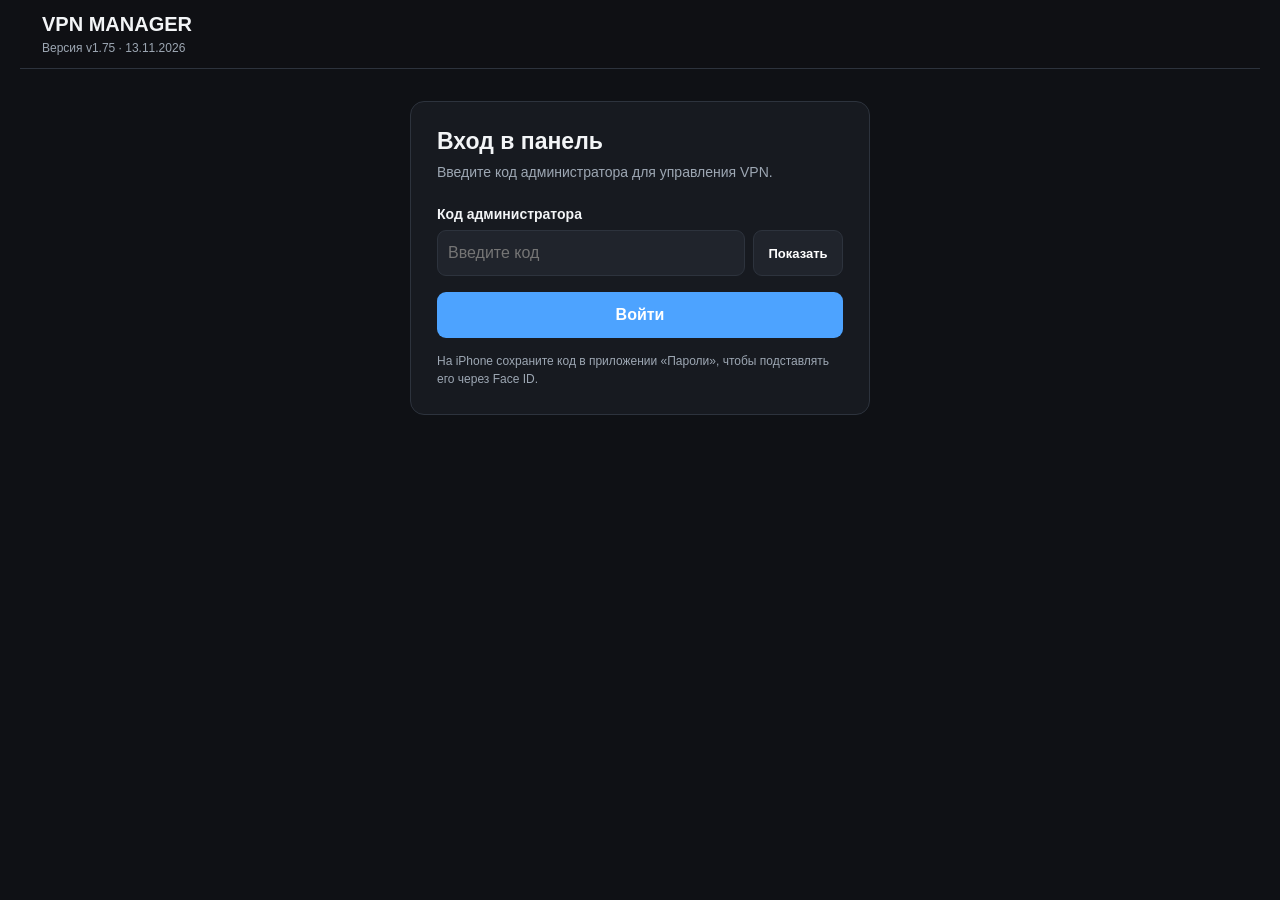
==== index.html @ c4367c72 "Add authenticated Web Push subscriptions, device delivery ledger, and iPhone home-screen support" ====
<!doctype html>
<html lang="ru"><head><meta charset="utf-8"><meta name="viewport" content="width=device-width,initial-scale=1">
<link rel="apple-touch-icon" href="push-icon-180.png"><link rel="manifest" href="manifest.webmanifest"><meta name="theme-color" content="#0f1115"><meta name="apple-mobile-web-app-capable" content="yes"><meta name="apple-mobile-web-app-title" content="VPN MANAGER"><title>VPN MANAGER — SQLite</title><link rel="stylesheet" href="styles.css?v=5.16">
<style>
.m-wrap{max-width:1400px;margin:24px auto;padding:16px}.m-grid{display:grid;grid-template-columns:310px minmax(0,1fr);gap:18px}.m-panel{padding:20px;background:#191d25;border:1px solid #303744;border-radius:14px}.m-panel label{display:block;margin:12px 0}.m-panel input,.m-panel select{width:100%}.m-tools{display:flex;gap:8px;flex-wrap:wrap;align-items:center;margin:14px 0}.m-tools input{flex:1;min-width:180px}.m-scroll{overflow:auto}.m-scroll table{width:100%;min-width:920px}.m-scroll td,.m-scroll th{padding:10px;text-align:left;vertical-align:middle}.m-actions{display:flex;gap:6px;flex-wrap:wrap}.m-actions button{white-space:nowrap}.m-muted{color:#aeb4c2}.m-error{color:#ff7777}.m-ok{color:#65d8a1}.m-hide{display:none!important}@media(max-width:800px){.m-grid{grid-template-columns:1fr}}
 .m-actions button{font-size:12px;padding:7px 9px}.m-wg{display:block;font-size:12px;margin-top:4px}.m-panel h2{margin:0 0 12px}dialog{max-width:540px;width:calc(100% - 24px);border:0;background:transparent}dialog::backdrop{background:#000a}.m-panel .m-muted{font-size:12px} .m-wrap{max-width:1500px;margin:0 auto;padding:0 20px 25px}.m-grid{gap:14px}.m-panel{background:var(--p);border-color:var(--b);padding:16px}.m-tools{margin:10px 0}.m-tools input{min-width:160px}.m-scroll table{min-width:1250px}.m-scroll small,.wg-status+small{display:block;color:var(--m);margin-top:4px;font-size:11px}.m-actions button{min-height:34px}.wg-status{display:inline-block;font-weight:700;font-size:12px}.wg-status.on{color:var(--g)}.wg-status.off{color:var(--r)}.wg-status.none{color:var(--m)}.stats{margin:18px 0}.status.unknown{color:var(--m)}.m-panel summary{margin-bottom:8px}.cards{display:none}.card .m-actions{margin-top:12px}.card .info b{font-size:13px}.card .note small{display:block;margin-top:4px}.m-grid .content{min-width:0}@media(max-width:800px){.m-wrap{padding:0 12px 24px}.m-grid{grid-template-columns:1fr}.desktop{display:none}.cards{display:grid;gap:10px}.m-panel{padding:14px}.stats{grid-template-columns:repeat(2,1fr)}.m-tools{flex-wrap:wrap}} @media(max-width:900px){.m-grid .content{padding:12px}.card{display:block}.card .manage{display:block}.card .manage-body{display:grid;grid-template-columns:repeat(2,minmax(0,1fr));gap:8px}.card .m-actions{display:contents}.card .m-actions button{width:100%;min-width:0;white-space:normal;overflow-wrap:anywhere;font-size:13px;padding:10px 6px;min-height:44px}.card .note{overflow-wrap:anywhere}.card .wg-status{white-space:normal}.card .card-top{align-items:start}.card .status{white-space:nowrap}.m-panel .site-notifications{margin-top:10px}}.qr-panel{display:grid;gap:12px;justify-items:center}.qr-panel img{width:min(320px,75vw);height:auto;background:white;padding:12px;border-radius:10px}.qr-panel button{width:100%}.site-notifications{display:grid;grid-template-columns:repeat(2,minmax(0,1fr));gap:10px;background:transparent;border:0;padding:0}.attention-group{min-width:0;background:var(--p);border:1px solid var(--b);border-radius:12px;overflow:hidden}.attention-group summary{display:flex;align-items:center;gap:9px;cursor:pointer;padding:14px 16px;font-weight:700;list-style:none}.attention-group summary::-webkit-details-marker{display:none}.attention-group.expired summary{color:var(--r)}.attention-group.soon summary{color:var(--y)}.attention-count{margin-left:auto;display:inline-flex;align-items:center;justify-content:center;min-width:27px;padding:3px 7px;border-radius:20px;background:var(--p2);color:inherit}.attention-chevron{color:var(--m);font-size:18px}.attention-group[open] .attention-chevron{transform:rotate(180deg)}.attention-list{padding:0 12px 10px;max-height:340px;overflow-y:auto}.attention-person{display:flex;justify-content:space-between;align-items:center;gap:12px;padding:11px 5px;border-top:1px solid var(--b);font-size:13px}.attention-person small{display:block;color:var(--m);margin-top:3px}.attention-person strong{white-space:nowrap}.attention-empty{padding:14px 5px;color:var(--m);font-size:13px}@media(max-width:600px){.site-notifications{grid-template-columns:1fr}.attention-group summary{padding:13px}} .m-grid aside .site-notifications{display:grid;grid-template-columns:1fr;gap:9px;margin:14px 0 0}.attention-person{width:100%;display:flex;justify-content:space-between;text-align:left;align-items:center;gap:12px;padding:11px 5px;border:0;border-top:1px solid var(--b);border-radius:0;background:transparent;color:var(--t);font-size:13px;font-weight:400;cursor:pointer;min-height:44px}.attention-person:hover{background:var(--p2)}.attention-person b{font-weight:700}.attention-person strong{font-size:12px}.client-jump-highlight{outline:2px solid var(--a)!important;outline-offset:-2px;box-shadow:0 0 0 4px rgba(77,163,255,.14);transition:box-shadow .2s ease}@media(max-width:900px){.m-grid aside .site-notifications{grid-template-columns:1fr}} @media(max-width:900px){.m-grid aside.m-panel{padding:10px 12px}.m-grid aside details>summary{padding:9px 4px;font-size:14px}.m-grid aside #create.form.body{display:grid;grid-template-columns:repeat(2,minmax(0,1fr));gap:8px 10px;padding:8px 0 0;margin:0}.m-grid aside #create label{display:flex;flex-direction:column;gap:4px;margin:0;font-size:12px;min-width:0}.m-grid aside #create input,.m-grid aside #create select{height:38px;min-height:38px;padding:6px 9px;font-size:14px}.m-grid aside #create button[type=submit]{grid-column:1/-1;min-height:40px;padding:8px;font-size:14px}.m-grid aside>p.m-muted{margin:8px 0 0;font-size:11px;line-height:1.4}.m-grid aside .site-notifications{margin-top:10px}}@media(max-width:360px){.m-grid aside #create.form.body{grid-template-columns:1fr}} .m-grid aside .attention-group>summary{display:flex;align-items:center;justify-content:flex-start;text-align:left;min-height:46px;line-height:1.3;padding:10px 12px;gap:8px}.m-grid aside .attention-group>summary .attention-count{margin-left:auto;align-self:center}.m-grid aside .attention-group>summary .attention-chevron{align-self:center;flex-shrink:0}.m-grid aside .attention-group{align-self:start}.m-grid aside .attention-group .attention-list{display:block}@media(max-width:900px){.m-grid aside .attention-group>summary{min-height:46px;padding:10px 12px;align-items:center}} #editDialog{color:var(--t);max-height:calc(100dvh - 20px);overflow-y:auto;overscroll-behavior:contain}#editDialog .m-panel{max-width:100%;margin:0}#editDialog .m-actions{display:grid;grid-template-columns:1fr 1fr;gap:8px}#editDialog #deleteClient{grid-column:1/-1;background:#783333;color:#fff;border:1px solid #b94a4a}#editDialog #deleteClient:hover{background:#963b3b}@media(max-width:900px){#editDialog{position:fixed;inset:0;margin:auto;width:calc(100vw - 24px);max-height:calc(100dvh - 32px);padding:0}#editDialog .m-panel{padding:16px}#editDialog label{margin:8px 0}#editDialog input,#editDialog select{min-height:42px;height:42px}#editDialog h2{font-size:18px}#editDialog .m-actions button{min-height:44px}} /* Attention headings: override generic aside details summary mobile styles */
.m-grid aside #siteNotifications .attention-group > summary{display:flex!important;flex-direction:row!important;align-items:center!important;justify-content:flex-start!important;box-sizing:border-box!important;min-height:52px!important;height:52px!important;margin:0!important;padding:0 14px!important;line-height:1!important;text-align:left!important;font-size:14px!important;gap:8px!important;}
.m-grid aside #siteNotifications .attention-group > summary .attention-count{margin-left:auto!important;align-self:center!important;line-height:1.2!important;}
.m-grid aside #siteNotifications .attention-group > summary .attention-chevron{align-self:center!important;line-height:1!important;}
.m-grid aside #siteNotifications .attention-group{height:auto;}
@media(max-width:900px){.m-grid aside #siteNotifications .attention-group > summary{min-height:52px!important;height:52px!important;padding:0 14px!important;}}
.m-grid aside #siteNotifications .attention-chevron{display:block!important;position:relative!important;width:16px!important;height:16px!important;min-width:16px!important;flex:0 0 16px!important;font-size:0!important;line-height:0!important;transform:none!important;transition:none!important;align-self:center!important}.m-grid aside #siteNotifications .attention-chevron::after{content:"";display:block;position:absolute;left:4px;top:4px;width:7px;height:7px;border-right:2px solid currentColor;border-bottom:2px solid currentColor;transform:rotate(45deg);transition:transform .16s ease,top .16s ease}.m-grid aside #siteNotifications .attention-group[open] .attention-chevron{transform:none!important}.m-grid aside #siteNotifications .attention-group[open] .attention-chevron::after{transform:rotate(225deg);top:7px} #extendDialog{max-width:420px;width:calc(100% - 32px);padding:0;border:1px solid var(--b);border-radius:14px;color:var(--t);background:var(--p)}#extendDialog .m-panel{margin:0;padding:20px;border:0}#extendDialog label{display:flex;flex-direction:column;gap:8px;margin:14px 0}#extendDialog select{width:100%;min-height:44px}#extendDialog .m-actions{display:grid;grid-template-columns:1fr 1fr;gap:10px}#extendDialog .m-actions button{min-height:42px} .status{white-space:nowrap!important;display:inline-flex!important;align-items:center!important;justify-content:center!important;gap:4px!important;flex-wrap:nowrap!important;word-break:keep-all!important;overflow-wrap:normal!important}.status.active{min-width:max-content!important}@media(max-width:900px){.status{white-space:nowrap!important;flex-shrink:0!important}} .client-actions{display:grid!important;grid-template-columns:repeat(2,minmax(88px,1fr));gap:7px!important;min-width:190px}.client-actions button{width:100%;min-width:0;white-space:nowrap;padding:8px 10px;font-size:12px}.client-actions .warning{background:#8a681e!important;border:1px solid #c49a35!important;color:#fff!important}.client-actions .danger{background:#8b3030!important;border:1px solid #bd5555!important;color:#fff!important}.client-actions .referral-action{grid-column:1/-1}@media(max-width:900px){.card .client-actions{grid-template-columns:repeat(2,minmax(0,1fr));gap:8px!important}.card .client-actions button{min-height:38px;font-size:12px;padding:7px 5px}} @media(max-width:900px){.card .client-actions{display:grid!important;width:100%!important;grid-template-columns:repeat(2,minmax(0,1fr))!important;gap:8px!important;margin-top:10px!important}.card .client-actions button{width:100%!important;min-width:0!important;min-height:38px!important;padding:7px 5px!important;font-size:12px!important;line-height:1.25!important}.card .client-actions .referral-action{grid-column:1/-1}} @media(max-width:900px){.card .manage-body{display:grid!important;grid-template-columns:repeat(2,minmax(0,1fr))!important;gap:8px!important;width:100%!important}.card .manage-body>.client-actions{display:contents!important;margin:0!important;min-width:0!important;width:auto!important}.card .manage-body>.client-actions>button{width:100%!important;min-width:0!important;min-height:44px!important;padding:10px 6px!important;font-size:13px!important;line-height:1.3!important}.card .manage-body>.client-actions>.referral-action{grid-column:1/-1!important}.card .manage-body>.client-actions>span{display:block!important}} @media(max-width:900px){.card .card-top{display:flex!important;align-items:flex-start!important;gap:8px!important}.card .card-top>div:first-child{min-width:0!important;flex:1 1 auto!important}.card .card-top h3{font-weight:800!important;text-transform:none!important;white-space:normal!important;overflow:visible!important;text-overflow:clip!important;overflow-wrap:anywhere!important;word-break:normal!important;max-width:none!important;line-height:1.35!important;margin:0!important}.card .card-top .status{flex:0 0 auto!important}} .client-actions .success-toggle{background:#24764b!important;border:1px solid #3ca76b!important;color:#fff!important}.card .card-client-name{font-size:13px;font-weight:650;line-height:1.4;margin-top:3px;white-space:normal;overflow-wrap:anywhere}.card .card-vpn-name{white-space:normal;overflow-wrap:anywhere} #editDialog #editForm label{display:flex;flex-direction:column;gap:9px;margin:0 0 18px;font-weight:600}#editDialog #editForm label input,#editDialog #editForm label select{margin:0;font-weight:400}#editDialog #editDaysHint{display:block;margin:-10px 0 18px;line-height:1.45}#editDialog #editForm .m-actions{margin-top:12px}#rows .invite-count,.cards .invite-count{display:block;width:max-content;margin-top:5px;padding:3px 8px;border:1px solid var(--b);border-radius:7px;font-size:12px;font-weight:600;color:var(--t);background:rgba(128,128,128,.08)}.referral-action{background:#265a50!important;border:1px solid #398b7a!important;color:#eafff8!important}.referral-action:hover{background:#32796b!important;border-color:#60c7ad!important}#referralDialog select{margin-top:8px}#filter{width:160px!important;min-width:160px!important;max-width:160px!important;flex:0 0 160px!important;box-sizing:border-box!important}.m-grid.layout{display:grid!important;grid-template-columns:310px minmax(0,1fr)!important;width:100%!important;min-width:0!important;align-items:start}.m-grid.layout>.content{width:100%!important;min-width:0!important;max-width:100%!important;box-sizing:border-box!important}.m-grid.layout>.content .m-scroll{width:100%;min-width:0}@media(max-width:800px){.m-grid.layout{grid-template-columns:minmax(0,1fr)!important}}@media(max-width:800px){.cards .note:has(.wg-status){white-space:nowrap;font-size:11px;letter-spacing:-.15px}.cards .note .wg-status{display:inline;font-size:11px;white-space:nowrap}.cards .note .wg-status+small{display:inline;margin:0 0 0 7px;font-size:11px;white-space:nowrap}}@media(max-width:800px){.mobile-vpn-note{overflow-x:auto;max-width:100%}.mobile-vpn-line{display:inline-flex;align-items:center;gap:0;white-space:nowrap;font-size:11px}.mobile-vpn-line .wg-status{display:inline;white-space:nowrap;font-size:11px}.mobile-vpn-meta{white-space:nowrap;font-size:11px;color:var(--m)}}.mobile-header-actions{display:none}@media(max-width:800px){.m-wrap>header{display:flex;align-items:center;justify-content:space-between;gap:8px;flex-wrap:nowrap}.m-wrap>header h1{font-size:clamp(16px,4.5vw,22px);white-space:nowrap}.m-wrap>header #siteVersion{font-size:10px}.mobile-header-actions{display:flex;align-items:center;gap:6px;flex-shrink:0}.mobile-header-actions button{display:inline-flex;align-items:center;justify-content:center;width:35px;height:35px;min-width:35px;padding:0;border-radius:9px;background:var(--p);border:1px solid var(--b);color:var(--t)}.mobile-header-actions button svg{width:17px;height:17px;stroke:currentColor;stroke-width:2;fill:none;stroke-linecap:round;stroke-linejoin:round}.mobile-header-actions .mobile-logout{color:#e47777}.m-tools>#reload,.m-tools>#exportCsv,.m-tools>#logout{display:none}}@media(max-width:800px){.mobile-header-actions button{width:36px!important;height:36px!important;min-width:36px!important;max-width:36px!important;min-height:36px!important;max-height:36px!important;aspect-ratio:1/1!important;border-radius:50%!important;padding:0!important;box-sizing:border-box!important;flex:0 0 36px!important}.m-tools>#counts{display:none!important}}@media(max-width:800px){.mobile-header-actions{gap:5px!important}.mobile-header-actions button{width:34px!important;height:32px!important;min-width:34px!important;max-width:34px!important;min-height:32px!important;max-height:32px!important;aspect-ratio:auto!important;border-radius:8px!important;padding:0!important;flex:0 0 34px!important;background:rgba(255,255,255,.045)!important;border:1px solid rgba(255,255,255,.12)!important;box-shadow:none!important}.mobile-header-actions button svg{width:16px;height:16px}.mobile-header-actions button:active{background:rgba(255,255,255,.12)!important;transform:scale(.96)}}@media(max-width:800px){.mobile-header-actions{gap:10px!important}.mobile-header-actions button{width:42px!important;height:42px!important;min-width:42px!important;max-width:42px!important;min-height:42px!important;max-height:42px!important;flex:0 0 42px!important;border-radius:10px!important}.mobile-header-actions button svg{width:20px!important;height:20px!important}.m-wrap>header{gap:6px!important}.m-wrap>header h1{font-size:clamp(15px,4vw,20px)!important}}
@media(max-width:800px){.m-wrap>header{align-items:center!important;gap:10px!important}.m-wrap>header>div:first-child{min-width:0;flex:1 1 auto}.m-wrap>header h1{font-size:clamp(17px,4.7vw,20px)!important;line-height:1.18!important;font-weight:700!important;letter-spacing:-.35px}.m-wrap>header #siteVersion{font-size:12px!important;line-height:1.4!important;margin-top:4px!important;white-space:nowrap}.mobile-header-actions{gap:10px!important;flex:0 0 auto}}
/* v1.55: compact client edit form without changing other dialogs */
#editDialog{max-width:480px;width:calc(100% - 28px)}
#editDialog .m-panel{padding:16px 18px}
#editDialog h2{font-size:18px;line-height:1.25;margin:0 0 14px}
#editDialog #editForm label{gap:5px;margin:0 0 11px;font-size:13px;line-height:1.3}
#editDialog #editForm label input,#editDialog #editForm label select{height:38px;min-height:38px;padding:7px 10px;font-size:14px}
#editDialog #editDaysHint{margin:-5px 0 11px;font-size:11px;line-height:1.35}
#editDialog #editForm .m-actions{margin:14px 0 0;gap:8px}
#editDialog #editForm .m-actions button{min-height:40px;padding:8px 12px}
@media(max-width:900px){#editDialog{width:calc(100vw - 24px)}#editDialog .m-panel{padding:14px 16px}#editDialog h2{font-size:17px;margin-bottom:12px}#editDialog #editForm label{margin-bottom:10px}#editDialog #editForm label input,#editDialog #editForm label select{height:39px;min-height:39px}}

.qr-panel .qr-actions{display:grid;grid-template-columns:1fr 1fr;gap:10px;width:100%}.qr-panel .qr-actions button{width:100%;min-height:44px}.qr-panel .qr-actions button:disabled{opacity:.55;cursor:wait}

/* v1.63 QR preview heading centered above the QR image */
#qrDialog .qr-panel #qrTitle{text-align:center!important;width:100%;margin:0!important;line-height:1.3}

/* v1.65: always-visible add-client form */
.m-grid aside .create-heading{font-weight:700;font-size:16px;padding:9px 4px;line-height:1.4}
@media(max-width:900px){.m-grid aside .create-heading{font-size:14px}}

/* v1.66: same heading style as Clients; remove native details arrow */
.m-grid aside .create-client-section>h2{font-size:inherit}
.m-grid aside .create-client-section>h2,.m-grid main.content>h2{font-size:22px!important;font-weight:700!important;line-height:1.3!important;margin:0 0 12px!important}
@media(max-width:900px){.m-grid aside .create-client-section>h2,.m-grid main.content>h2{font-size:20px!important}}

/* v1.67: fill the mobile grid row with the referrer field */
.m-grid aside #create label:has(>select[name="referrer_id"]){grid-column:1/-1}

/* v1.68: compact, password-manager-friendly login */
.login-panel{max-width:460px;margin:32px auto!important;padding:26px!important}
.login-intro h2{font-size:23px;margin:0 0 7px!important}
.login-intro p{font-size:14px;color:var(--m);margin:0 0 23px;line-height:1.5}
.login-panel #login>label{display:block;margin:0 0 8px;font-size:14px;font-weight:600}
.login-code-row{display:flex;gap:8px;align-items:stretch}
.login-code-row #code{flex:1;min-width:0;width:100%;height:46px}
.login-panel .login-eye{flex:none;padding:0 12px;min-width:90px;font-size:13px}
.login-panel .login-submit{width:100%;margin-top:16px;min-height:46px;font-weight:700}
.login-panel .login-tip{font-size:12px;color:var(--m);line-height:1.5;margin:14px 0 0}
.login-panel .login-username{position:absolute!important;width:1px!important;height:1px!important;opacity:0!important;pointer-events:none!important}
@media(max-width:900px){.login-panel{margin:22px auto!important;padding:22px!important}.login-intro h2{font-size:21px}}

/* Keep the client list at the top of the grid and fit every action on screen. */
#counts{display:none!important}
.m-grid.layout>main.content{margin:0;align-self:start;padding:16px}
.m-grid aside #create{gap:12px;margin-top:0}
.m-grid aside #create label{margin:0;display:grid;gap:5px}
.m-scroll.desktop table{min-width:0;width:100%;table-layout:fixed}
.m-scroll.desktop th,.m-scroll.desktop td{padding:9px 6px;overflow-wrap:anywhere}
.m-scroll.desktop th{font-size:11px;overflow-wrap:normal}
.m-scroll.desktop td:nth-child(6),.m-scroll.desktop td:nth-child(7){font-size:11px;white-space:nowrap}
.m-scroll.desktop th:nth-child(1){width:14%}
.m-scroll.desktop th:nth-child(2),.m-scroll.desktop th:nth-child(3){width:7%}
.m-scroll.desktop th:nth-child(4){width:14%}
.m-scroll.desktop th:nth-child(5){width:7%}
.m-scroll.desktop th:nth-child(6),.m-scroll.desktop th:nth-child(7){width:8%}
.m-scroll.desktop th:nth-child(8){width:7%}
.m-scroll.desktop th:nth-child(9){width:8%}
.m-scroll.desktop th:nth-child(10){width:20%}
.desktop .client-actions{min-width:0;width:100%;grid-template-columns:repeat(2,minmax(0,1fr));gap:6px!important}
.desktop .client-actions button{padding:7px 3px;min-height:32px;white-space:normal;overflow-wrap:normal}
.desktop .wg-status{white-space:normal}
.m-wrap>header{position:relative}
@media(min-width:901px) and (max-width:1200px){
 .m-grid.layout{grid-template-columns:minmax(0,1fr)!important}
 .m-grid aside #create{grid-template-columns:repeat(3,minmax(0,1fr))}
 .m-grid aside #create button{align-self:end}
 .m-grid aside .site-notifications{grid-template-columns:repeat(2,minmax(0,1fr))}
}
@media(min-width:801px) and (max-width:900px){
 .m-grid.layout{grid-template-columns:minmax(0,1fr)!important}
}

</style></head><body><div class="m-wrap">
<header><div><h1>VPN MANAGER</h1><p id="siteVersion">Версия v1.75 · 13.11.2026</p></div><div class="mobile-header-actions" id="mobileHeaderActions" hidden><button type="button" id="mobileReload" aria-label="Обновить" title="Обновить"><svg viewBox="0 0 24 24"><path d="M20 11a8 8 0 0 0-14-5L4 8"/><path d="M4 4v4h4"/><path d="M4 13a8 8 0 0 0 14 5l2-2"/><path d="M20 20v-4h-4"/></svg></button><button type="button" id="mobileExport" aria-label="Экспорт CSV" title="Экспорт CSV"><svg viewBox="0 0 24 24"><path d="M12 3v12m-4-4 4 4 4-4M5 17v3h14v-3"/></svg></button><button type="button" id="mobileLogout" class="mobile-logout" aria-label="Выйти" title="Выйти"><svg viewBox="0 0 24 24"><path d="M10 17l5-5-5-5m5 5H3"/><path d="M12 3h7a2 2 0 0 1 2 2v14a2 2 0 0 1-2 2h-7"/></svg></button></div></header>
<section id="loginPane" class="m-panel login-panel"><div class="login-intro"><h2>Вход в панель</h2><p>Введите код администратора для управления VPN.</p></div><form id="login"><input type="text" name="username" value="vpn-manager-admin" autocomplete="username" class="login-username" tabindex="-1" aria-hidden="true"><label for="code">Код администратора</label><div class="login-code-row"><input id="code" name="password" type="password" required autocomplete="current-password" placeholder="Введите код"><button id="toggleCode" class="secondary login-eye" type="button" aria-label="Показать код" title="Показать код">Показать</button></div><button class="login-submit" type="submit">Войти</button><p class="login-tip">На iPhone сохраните код в приложении «Пароли», чтобы подставлять его через Face ID.</p></form></section>
<section id="workspace" class="m-hide">
<div class="stats"><div><small>Всего</small><b id="sTotal">0</b></div><div><small>Активных</small><b id="sActive">0</b></div><div><small>До 7 дней</small><b id="sSoon">0</b></div><div><small>Истекли</small><b id="sExpired">0</b></div></div><div class="m-tools"><button id="reload" class="secondary">Обновить</button><button id="exportCsv" class="secondary">Экспорт CSV</button><button id="logout" class="secondary">Выйти</button><span id="counts"></span></div>
<div class="m-grid layout"><aside class="m-panel"><div class="create-client-section"><h2>Добавить клиента</h2>
<form id="create" class="form body"><label>Имя<input name="name" required maxlength="150"></label><label>Телефон<input name="phone" type="tel" inputmode="tel" autocomplete="tel"></label><label>Начало<input name="start_date" type="date" required></label><label>Тариф<select name="period"><option value="trial">Пробный — 24 часа</option><option value="1m" selected>1 месяц</option><option value="6m">6 месяцев</option><option value="12m">12 месяцев</option><option value="lifetime">Навсегда ∞</option></select></label><label>Пригласил<select name="referrer_id" id="referrer"><option value="">Никто</option></select></label><button type="submit">Добавить клиента</button></form></div>
<section aria-label="Push-уведомления" style="margin-top:14px"><h3>Уведомления на телефон</h3><p id="pushStatus" class="m-muted">За 7, 3 и 1 день до окончания подписки.</p><div class="m-actions"><button type="button" id="enablePush">Включить уведомления</button><button type="button" id="testPush" hidden>Проверить push</button><button type="button" id="disablePush" class="secondary" hidden>Выключить push</button></div></section><section id="siteNotifications" class="site-notifications hidden" aria-label="Подписки, требующие внимания"></section>
</aside><main class="m-panel content"><h2>Клиенты</h2><div class="m-tools"><input id="search" placeholder="Поиск по имени, телефону"><select id="filter"><option value="all">Все</option><option value="lifetime">Навсегда ∞</option><option value="wg_on">VPN включён</option><option value="wg_off">VPN отключён</option><option value="active" selected>Активные</option><option value="expired">Истекли</option><option value="soon">До 7 дней</option><option value="referrals">Рефералы</option></select></div>
<div class="m-scroll desktop"><table><thead><tr><th>Клиент</th><th>Телефон</th><th>Пригласил</th><th>AmneziaWG</th><th>Тариф</th><th>Начало</th><th>До</th><th>Осталось дней</th><th>Статус</th><th>Действия</th></tr></thead><tbody id="rows"></tbody></table></div><div id="cards" class="cards"></div><div id="empty" class="empty hidden">Клиенты не найдены</div></main></div>
</section><p id="status" role="status"></p>
<dialog id="qrDialog"><div class="m-panel qr-panel"><h2 id="qrTitle">QR AmneziaWG</h2><img id="qrImage" alt="QR-код конфигурации AmneziaWG"><div class="qr-actions"><button id="shareQr" type="button">Отправить</button><button id="closeQr" type="button" class="secondary">Закрыть</button></div></div></dialog><dialog id="editDialog"><form id="editForm" class="m-panel"><h2>Редактирование клиента</h2><input type="hidden" name="id"><label>Имя<input name="name" required maxlength="150"></label><label>Телефон<input name="phone" type="tel" inputmode="tel" autocomplete="tel"></label><label>Дата начала<input name="start_date" type="date" required></label><label>Тариф<select name="period"><option value="trial">Пробный — 24 часа</option><option value="1m" selected>1 месяц</option><option value="6m">6 месяцев</option><option value="12m">12 месяцев</option><option value="lifetime">Навсегда ∞</option></select></label><label>Осталось дней<input id="editDays" type="number" min="0" max="36500" step="1" inputmode="numeric" placeholder="Например, 35"></label><small id="editDaysHint" class="m-muted">Дата окончания рассчитается автоматически</small><label>Дата окончания<input name="end_date" type="date"></label><label>Пригласил<select name="referrer_id" id="editReferrer"><option value="">Никто</option></select></label><div class="m-actions"><button type="submit">Сохранить</button><button type="button" id="closeEdit" class="secondary">Отмена</button></div></form></dialog><dialog id="historyDialog"><div class="m-panel"><h2>История клиента</h2><div id="history"></div><button id="closeHistory" class="secondary">Закрыть</button></div></dialog>
</div><dialog id="referralDialog" class="m-dialog" tabindex="-1"><form id="referralForm" class="m-panel"><h2>Бонус рефералу</h2><p id="referralInfo" class="m-muted"></p><label>Бонус за тариф<select id="referralBonusPeriod" required><option value="1m">1 месяц / +14 дней</option><option value="6m">6 месяцев / +30 дней</option><option value="12m">12 месяцев / +60 дней</option></select></label><div class="m-actions"><button type="button" id="cancelReferral" class="secondary">Отмена</button><button type="submit" id="confirmReferral">Начислить</button></div></form></dialog><dialog id="extendDialog" class="m-dialog" tabindex="-1"><form id="extendForm" class="m-panel"><h2>Продлить подписку</h2><p id="extendClientName" class="m-muted"></p><label>Тариф<select id="extendPeriod" required><option value="trial">Пробный — 24 часа</option><option value="1m" selected>1 месяц</option><option value="6m">6 месяцев</option><option value="12m">12 месяцев</option><option value="lifetime">Навсегда ∞</option></select></label><div class="m-actions"><button type="button" id="closeExtend" class="secondary">Отмена</button><button type="submit" id="confirmExtend">Продлить</button></div></form></dialog><script src="config.js?v=awg1"></script><script src="sqlite-manager.js?v=push1"></script><script src="push-manager.js?v=push1"></script></body></html>
---- styles.css ----
:root{--bg:#0f1115;--p:#171a20;--p2:#20242c;--t:#f3f5f7;--m:#9da7b3;--b:#2d333d;--a:#4da3ff;--g:#4cd97b;--y:#f1c75b;--r:#ff6b6b}*{box-sizing:border-box}html{-webkit-text-size-adjust:100%}body{margin:0;background:var(--bg);color:var(--t);font-family:Segoe UI,Arial,sans-serif}button,input,select{font:inherit}.hidden{display:none!important}span{color:var(--a)}.green{color:var(--g)!important}.yellow{color:var(--y)!important}.red{color:var(--r)!important}.warn{margin:10px;padding:12px;border:1px solid #6c5c22;border-radius:10px;color:var(--y)}.auth{min-height:100vh;display:grid;place-items:center;padding:18px}.auth-card{width:min(420px,100%);background:var(--p);border:1px solid var(--b);border-radius:18px;padding:24px}.auth-card h1{margin:0}.auth-card p,header p{color:var(--m);margin:5px 0 18px}.form{display:grid;gap:11px}.form label,.edit label{display:grid;gap:5px;color:var(--m);font-size:13px}input,select{width:100%;min-width:0;min-height:46px;background:var(--p2);color:var(--t);border:1px solid var(--b);border-radius:9px;padding:10px}input[type=date]{max-width:100%;min-width:0}button{min-height:44px;border:0;border-radius:9px;padding:10px 13px;background:var(--a);color:white;font-weight:700}.secondary{background:var(--p2);border:1px solid var(--b)}header{position:sticky;top:0;z-index:5;display:flex;justify-content:space-between;align-items:center;padding:13px 22px;background:#0f1115ef;border-bottom:1px solid var(--b)}header h1{font-size:20px;margin:0}header p{font-size:12px;margin-bottom:0}main{max-width:1500px;margin:auto;padding:18px 22px}.stats{display:grid;grid-template-columns:repeat(4,1fr);gap:10px;margin-bottom:14px}.stats div,aside,.toolbar,.desktop,.empty{background:var(--p);border:1px solid var(--b);border-radius:13px}.stats div{padding:13px}.stats small{display:block;color:var(--m)}.stats b{font-size:25px}.layout{display:grid;grid-template-columns:310px 1fr;gap:14px}aside{height:max-content;padding:16px}summary{cursor:pointer;font-weight:700;list-style:none;display:flex;justify-content:space-between}.body{margin-top:14px}.preview{color:var(--g);font-size:13px}.toolbar{display:grid;grid-template-columns:1fr auto;gap:8px;padding:9px;margin-bottom:10px}.desktop{overflow:auto}table{width:100%;min-width:1050px;border-collapse:collapse}th,td{padding:11px;border-bottom:1px solid var(--b);text-align:left;font-size:13px}th{background:var(--p2)}td small{display:block;color:var(--m)}.status{padding:5px 8px;border-radius:999px;font-size:11px;font-weight:700}.status.active{color:var(--g);background:#4cd97b18}.status.soon{color:var(--y);background:#f1c75b18}.status.expired{color:var(--r);background:#ff6b6b18}.actions{display:flex;gap:5px;flex-wrap:wrap}.actions select,.actions button{min-height:36px;width:auto;font-size:12px;padding:6px 8px}.danger{background:#743636}.cards{display:none}.msg{min-height:18px;color:var(--r);font-size:13px}.empty{text-align:center;color:var(--m);padding:25px}dialog{background:transparent;border:0;color:var(--t)}dialog::backdrop{background:#000b}.edit{width:min(430px,calc(100vw - 30px));display:grid;gap:11px;background:var(--p);border:1px solid var(--b);border-radius:15px;padding:18px}.edit-head{display:flex;justify-content:space-between;align-items:center}.edit-head h2{margin:0}.edit-head button{width:40px}
@media(max-width:900px){header{padding:11px 13px}header h1{font-size:16px}main{padding:12px}.stats{grid-template-columns:repeat(2,1fr);gap:8px}.stats div{padding:10px}.stats b{font-size:21px}.layout{display:block}aside{padding:0;margin-bottom:10px;overflow:hidden}summary{padding:13px}.body{margin:0;padding:0 13px 13px}input,select,button{min-height:48px;font-size:16px}input[type=date]{width:100%;max-width:100%;min-width:0;appearance:none;-webkit-appearance:none}.toolbar{grid-template-columns:1fr}.desktop{display:none}.cards{display:grid;gap:9px}.card{background:var(--p);border:1px solid var(--b);border-radius:13px;padding:13px}.card-top{display:flex;justify-content:space-between;gap:10px}.card h3{margin:0 0 4px}.phone{color:var(--m);text-decoration:none}.info{display:grid;grid-template-columns:repeat(3,1fr);gap:7px;margin-top:11px}.info div{background:var(--p2);border-radius:9px;padding:8px}.info small{display:block;color:var(--m);font-size:10px}.info b{font-size:13px}.note{margin-top:8px;padding:8px;background:#12151a;border-radius:8px;color:var(--m);font-size:12px}.manage{margin-top:10px;border-top:1px solid var(--b);padding-top:9px}.manage summary{padding:0;color:var(--a);font-size:13px}.manage-body{display:grid;gap:8px;margin-top:8px}.manage-body button,.manage-body select{width:100%}}
.vpn-check{
  display:flex!important;
  grid-template-columns:auto 1fr!important;
  align-items:center;gap:9px!important
}
.vpn-check input{width:18px!important;min-height:18px!important;height:18px!important}
.wg-status{display:inline-block;padding:5px 8px;border-radius:999px;font-size:11px;font-weight:700;white-space:nowrap}
.wg-status.on{color:var(--green);background:rgba(76,217,123,.12)}
.wg-status.off{color:var(--red);background:rgba(255,107,107,.12)}
.wg-status.none{color:var(--muted);background:rgba(255,255,255,.05)}
.wg-controls{display:grid;gap:7px;margin-top:8px}
.wg-controls button,.wg-controls select{width:100%}
.share-row{display:grid;grid-template-columns:1fr 1fr;gap:7px}
@media(min-width:901px){
  .wg-controls{min-width:170px}
  .wg-controls button,.wg-controls select{min-height:34px;font-size:11px;padding:6px 8px}
}


/* v5.1 — mobile status alignment */
@media(max-width:900px){
  .card-top{
    display:grid;
    grid-template-columns:minmax(0,1fr) auto;
    align-items:start;
    gap:12px;
  }
  .card-top > div:first-child{
    min-width:0;
  }
  .card-top > .status{
    justify-self:end;
    align-self:start;
    margin:0;
    min-width:78px;
    text-align:center;
    display:inline-flex;
    align-items:center;
    justify-content:center;
    white-space:nowrap;
    line-height:1;
  }
}

.status.unknown{color:var(--muted);background:rgba(255,255,255,.06)}

/* v5.6 */
#attentionBtn{white-space:nowrap}.attention-active{border-color:var(--y)!important;color:var(--y)!important}
.history-box{width:min(560px,calc(100vw - 24px))}.history-list{display:grid;gap:8px;max-height:60vh;overflow:auto}
.history-item{padding:11px;background:var(--p2);border:1px solid var(--b);border-radius:10px}
.history-item small{display:block;color:var(--m);margin-top:4px}.history-empty{color:var(--m);padding:14px;text-align:center}
.wg-status+small,.wg-status~small{margin-top:3px}
@media(max-width:900px){#attentionBtn{width:100%}.history-box{padding:14px}}

/* v5.7 search + filters */
.filters-bar{
  display:flex;
  gap:8px;
  margin-bottom:10px;
}
.filters-bar select{
  width:auto;
  min-width:210px;
}
@media(max-width:900px){
  .filters-bar{
    display:block;
  }
  .filters-bar select{
    width:100%;
    min-width:0;
  }
}

/* v5.15 site notifications */
.site-notifications{background:var(--p);border:1px solid var(--b);border-radius:13px;padding:12px;margin-bottom:14px;display:grid;gap:8px}
.site-notifications-head{font-weight:700;display:flex;align-items:center;gap:7px}
.site-notifications-head span{display:inline-flex;min-width:22px;height:22px;align-items:center;justify-content:center;border-radius:999px;background:var(--a);color:#fff;font-size:12px}
.site-notification{padding:10px 12px;border-radius:9px;border:1px solid var(--b);font-size:13px;font-weight:600}
.site-notification.warning{color:var(--y);background:rgba(241,199,91,.08);border-color:rgba(241,199,91,.28)}
.site-notification.expired{color:var(--r);background:rgba(255,107,107,.08);border-color:rgba(255,107,107,.28)}
@media(max-width:900px){.site-notifications{padding:10px;margin-bottom:10px}.site-notification{font-size:12px}}

/* v5.16 push */
.push-bar{display:flex;align-items:center;gap:10px;margin-bottom:10px;padding:9px;background:var(--p);border:1px solid var(--b);border-radius:13px}
.push-bar button{width:auto}.push-bar span{color:var(--m);font-size:12px}
@media(max-width:900px){.push-bar{display:grid}.push-bar button{width:100%}}
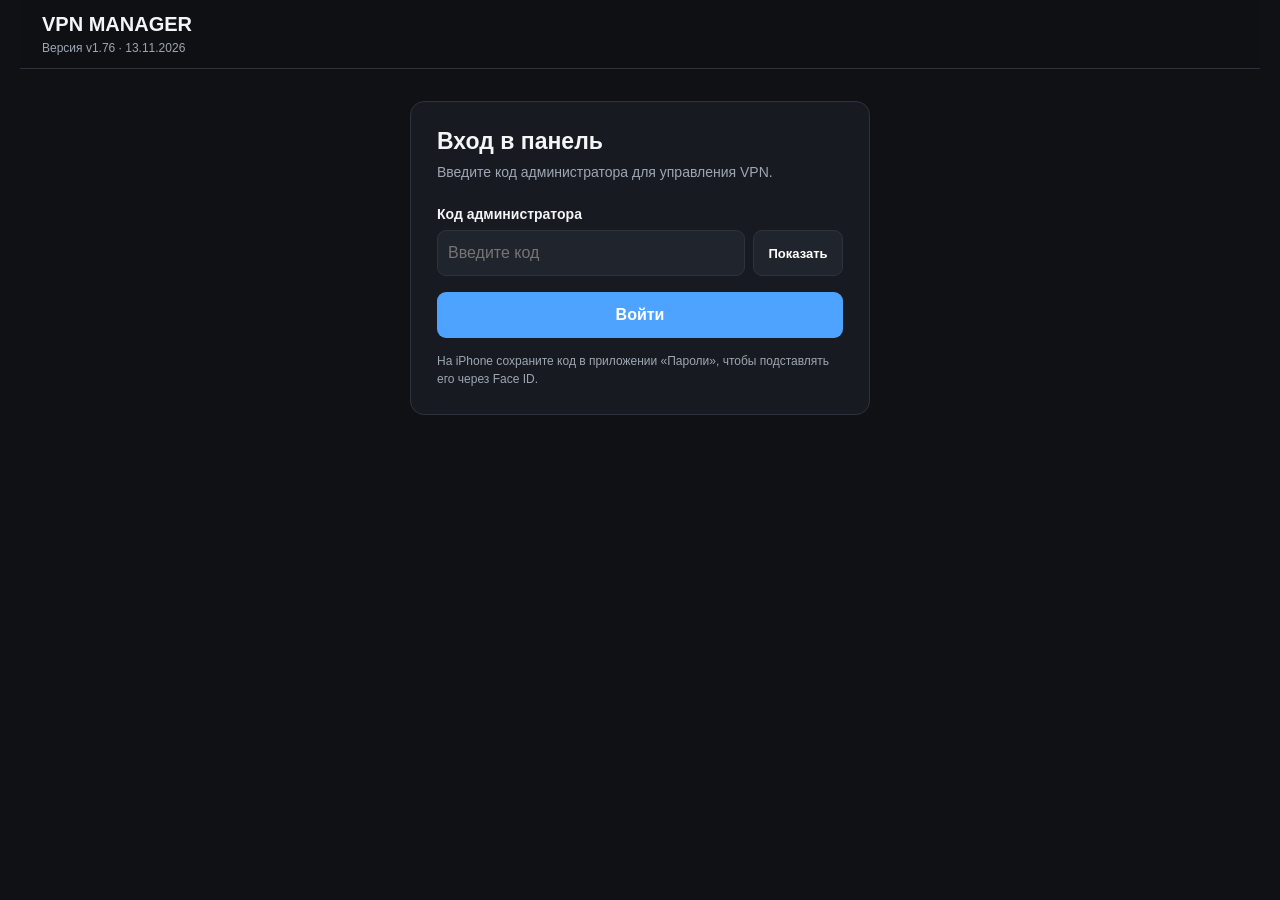
==== commit 4d858760: "Keep three client filters with expiry ordering and hide profile import on mobile" ====
--- a/index.html
+++ b/index.html
@@ -83,17 +83,19 @@
  .m-grid.layout{grid-template-columns:minmax(0,1fr)!important}
 }
 
+@media(max-width:900px){#importProfiles{display:none!important}}
 </style></head><body><div class="m-wrap">
-<header><div><h1>VPN MANAGER</h1><p id="siteVersion">Версия v1.75 · 13.11.2026</p></div><div class="mobile-header-actions" id="mobileHeaderActions" hidden><button type="button" id="mobileReload" aria-label="Обновить" title="Обновить"><svg viewBox="0 0 24 24"><path d="M20 11a8 8 0 0 0-14-5L4 8"/><path d="M4 4v4h4"/><path d="M4 13a8 8 0 0 0 14 5l2-2"/><path d="M20 20v-4h-4"/></svg></button><button type="button" id="mobileExport" aria-label="Экспорт CSV" title="Экспорт CSV"><svg viewBox="0 0 24 24"><path d="M12 3v12m-4-4 4 4 4-4M5 17v3h14v-3"/></svg></button><button type="button" id="mobileLogout" class="mobile-logout" aria-label="Выйти" title="Выйти"><svg viewBox="0 0 24 24"><path d="M10 17l5-5-5-5m5 5H3"/><path d="M12 3h7a2 2 0 0 1 2 2v14a2 2 0 0 1-2 2h-7"/></svg></button></div></header>
+<header><div><h1>VPN MANAGER</h1><p id="siteVersion">Версия v1.76 · 13.11.2026</p></div><div class="mobile-header-actions" id="mobileHeaderActions" hidden><button type="button" id="mobileReload" aria-label="Обновить" title="Обновить"><svg viewBox="0 0 24 24"><path d="M20 11a8 8 0 0 0-14-5L4 8"/><path d="M4 4v4h4"/><path d="M4 13a8 8 0 0 0 14 5l2-2"/><path d="M20 20v-4h-4"/></svg></button><button type="button" id="mobileExport" aria-label="Экспорт CSV" title="Экспорт CSV"><svg viewBox="0 0 24 24"><path d="M12 3v12m-4-4 4 4 4-4M5 17v3h14v-3"/></svg></button><button type="button" id="mobileLogout" class="mobile-logout" aria-label="Выйти" title="Выйти"><svg viewBox="0 0 24 24"><path d="M10 17l5-5-5-5m5 5H3"/><path d="M12 3h7a2 2 0 0 1 2 2v14a2 2 0 0 1-2 2h-7"/></svg></button></div></header>
 <section id="loginPane" class="m-panel login-panel"><div class="login-intro"><h2>Вход в панель</h2><p>Введите код администратора для управления VPN.</p></div><form id="login"><input type="text" name="username" value="vpn-manager-admin" autocomplete="username" class="login-username" tabindex="-1" aria-hidden="true"><label for="code">Код администратора</label><div class="login-code-row"><input id="code" name="password" type="password" required autocomplete="current-password" placeholder="Введите код"><button id="toggleCode" class="secondary login-eye" type="button" aria-label="Показать код" title="Показать код">Показать</button></div><button class="login-submit" type="submit">Войти</button><p class="login-tip">На iPhone сохраните код в приложении «Пароли», чтобы подставлять его через Face ID.</p></form></section>
 <section id="workspace" class="m-hide">
 <div class="stats"><div><small>Всего</small><b id="sTotal">0</b></div><div><small>Активных</small><b id="sActive">0</b></div><div><small>До 7 дней</small><b id="sSoon">0</b></div><div><small>Истекли</small><b id="sExpired">0</b></div></div><div class="m-tools"><button id="reload" class="secondary">Обновить</button><button id="exportCsv" class="secondary">Экспорт CSV</button><button id="logout" class="secondary">Выйти</button><span id="counts"></span></div>
 <div class="m-grid layout"><aside class="m-panel"><div class="create-client-section"><h2>Добавить клиента</h2>
 <form id="create" class="form body"><label>Имя<input name="name" required maxlength="150"></label><label>Телефон<input name="phone" type="tel" inputmode="tel" autocomplete="tel"></label><label>Начало<input name="start_date" type="date" required></label><label>Тариф<select name="period"><option value="trial">Пробный — 24 часа</option><option value="1m" selected>1 месяц</option><option value="6m">6 месяцев</option><option value="12m">12 месяцев</option><option value="lifetime">Навсегда ∞</option></select></label><label>Пригласил<select name="referrer_id" id="referrer"><option value="">Никто</option></select></label><button type="submit">Добавить клиента</button></form></div>
 <section aria-label="Push-уведомления" style="margin-top:14px"><h3>Уведомления на телефон</h3><p id="pushStatus" class="m-muted">За 7, 3 и 1 день до окончания подписки.</p><div class="m-actions"><button type="button" id="enablePush">Включить уведомления</button><button type="button" id="testPush" hidden>Проверить push</button><button type="button" id="disablePush" class="secondary" hidden>Выключить push</button></div></section><section id="siteNotifications" class="site-notifications hidden" aria-label="Подписки, требующие внимания"></section>
-</aside><main class="m-panel content"><h2>Клиенты</h2><div class="m-tools"><input id="search" placeholder="Поиск по имени, телефону"><select id="filter"><option value="all">Все</option><option value="lifetime">Навсегда ∞</option><option value="wg_on">VPN включён</option><option value="wg_off">VPN отключён</option><option value="active" selected>Активные</option><option value="expired">Истекли</option><option value="soon">До 7 дней</option><option value="referrals">Рефералы</option></select></div>
+</aside><main class="m-panel content"><h2>Клиенты</h2><div class="m-tools"><input id="search" placeholder="Поиск по имени, телефону"><select id="filter" aria-label="Фильтр и порядок клиентов"><option value="expiry" selected>По дате окончания</option><option value="all">Все</option><option value="referrals">Рефералы</option></select></div>
 <div class="m-scroll desktop"><table><thead><tr><th>Клиент</th><th>Телефон</th><th>Пригласил</th><th>AmneziaWG</th><th>Тариф</th><th>Начало</th><th>До</th><th>Осталось дней</th><th>Статус</th><th>Действия</th></tr></thead><tbody id="rows"></tbody></table></div><div id="cards" class="cards"></div><div id="empty" class="empty hidden">Клиенты не найдены</div></main></div>
 </section><p id="status" role="status"></p>
 <dialog id="qrDialog"><div class="m-panel qr-panel"><h2 id="qrTitle">QR AmneziaWG</h2><img id="qrImage" alt="QR-код конфигурации AmneziaWG"><div class="qr-actions"><button id="shareQr" type="button">Отправить</button><button id="closeQr" type="button" class="secondary">Закрыть</button></div></div></dialog><dialog id="editDialog"><form id="editForm" class="m-panel"><h2>Редактирование клиента</h2><input type="hidden" name="id"><label>Имя<input name="name" required maxlength="150"></label><label>Телефон<input name="phone" type="tel" inputmode="tel" autocomplete="tel"></label><label>Дата начала<input name="start_date" type="date" required></label><label>Тариф<select name="period"><option value="trial">Пробный — 24 часа</option><option value="1m" selected>1 месяц</option><option value="6m">6 месяцев</option><option value="12m">12 месяцев</option><option value="lifetime">Навсегда ∞</option></select></label><label>Осталось дней<input id="editDays" type="number" min="0" max="36500" step="1" inputmode="numeric" placeholder="Например, 35"></label><small id="editDaysHint" class="m-muted">Дата окончания рассчитается автоматически</small><label>Дата окончания<input name="end_date" type="date"></label><label>Пригласил<select name="referrer_id" id="editReferrer"><option value="">Никто</option></select></label><div class="m-actions"><button type="submit">Сохранить</button><button type="button" id="closeEdit" class="secondary">Отмена</button></div></form></dialog><dialog id="historyDialog"><div class="m-panel"><h2>История клиента</h2><div id="history"></div><button id="closeHistory" class="secondary">Закрыть</button></div></dialog>
-</div><dialog id="referralDialog" class="m-dialog" tabindex="-1"><form id="referralForm" class="m-panel"><h2>Бонус рефералу</h2><p id="referralInfo" class="m-muted"></p><label>Бонус за тариф<select id="referralBonusPeriod" required><option value="1m">1 месяц / +14 дней</option><option value="6m">6 месяцев / +30 дней</option><option value="12m">12 месяцев / +60 дней</option></select></label><div class="m-actions"><button type="button" id="cancelReferral" class="secondary">Отмена</button><button type="submit" id="confirmReferral">Начислить</button></div></form></dialog><dialog id="extendDialog" class="m-dialog" tabindex="-1"><form id="extendForm" class="m-panel"><h2>Продлить подписку</h2><p id="extendClientName" class="m-muted"></p><label>Тариф<select id="extendPeriod" required><option value="trial">Пробный — 24 часа</option><option value="1m" selected>1 месяц</option><option value="6m">6 месяцев</option><option value="12m">12 месяцев</option><option value="lifetime">Навсегда ∞</option></select></label><div class="m-actions"><button type="button" id="closeExtend" class="secondary">Отмена</button><button type="submit" id="confirmExtend">Продлить</button></div></form></dialog><script src="config.js?v=awg1"></script><script src="sqlite-manager.js?v=push1"></script><script src="push-manager.js?v=push1"></script></body></html>
+</div><dialog id="referralDialog" class="m-dialog" tabindex="-1"><form id="referralForm" class="m-panel"><h2>Бонус рефералу</h2><p id="referralInfo" class="m-muted"></p><label>Бонус за тариф<select id="referralBonusPeriod" required><option value="1m">1 месяц / +14 дней</option><option value="6m">6 месяцев / +30 дней</option><option value="12m">12 месяцев / +60 дней</option></select></label><div class="m-actions"><button type="button" id="cancelReferral" class="secondary">Отмена</button><button type="submit" id="confirmReferral">Начислить</button></div></form></dialog><dialog id="extendDialog" class="m-dialog" tabindex="-1"><form id="extendForm" class="m-panel"><h2>Продлить подписку</h2><p id="extendClientName" class="m-muted"></p><label>Тариф<select id="extendPeriod" required><option value="trial">Пробный — 24 часа</option><option value="1m" selected>1 месяц</option><option value="6m">6 месяцев</option><option value="12m">12 месяцев</option><option value="lifetime">Навсегда ∞</option></select></label><div class="m-actions"><button type="button" id="closeExtend" class="secondary">Отмена</button><button type="submit" id="confirmExtend">Продлить</button></div></form></dialog><script src="config.js?v=awg1"></script><script src="sqlite-manager.js?v=filters1"></script><script src="push-manager.js?v=push1"></script></body></html>
 
+
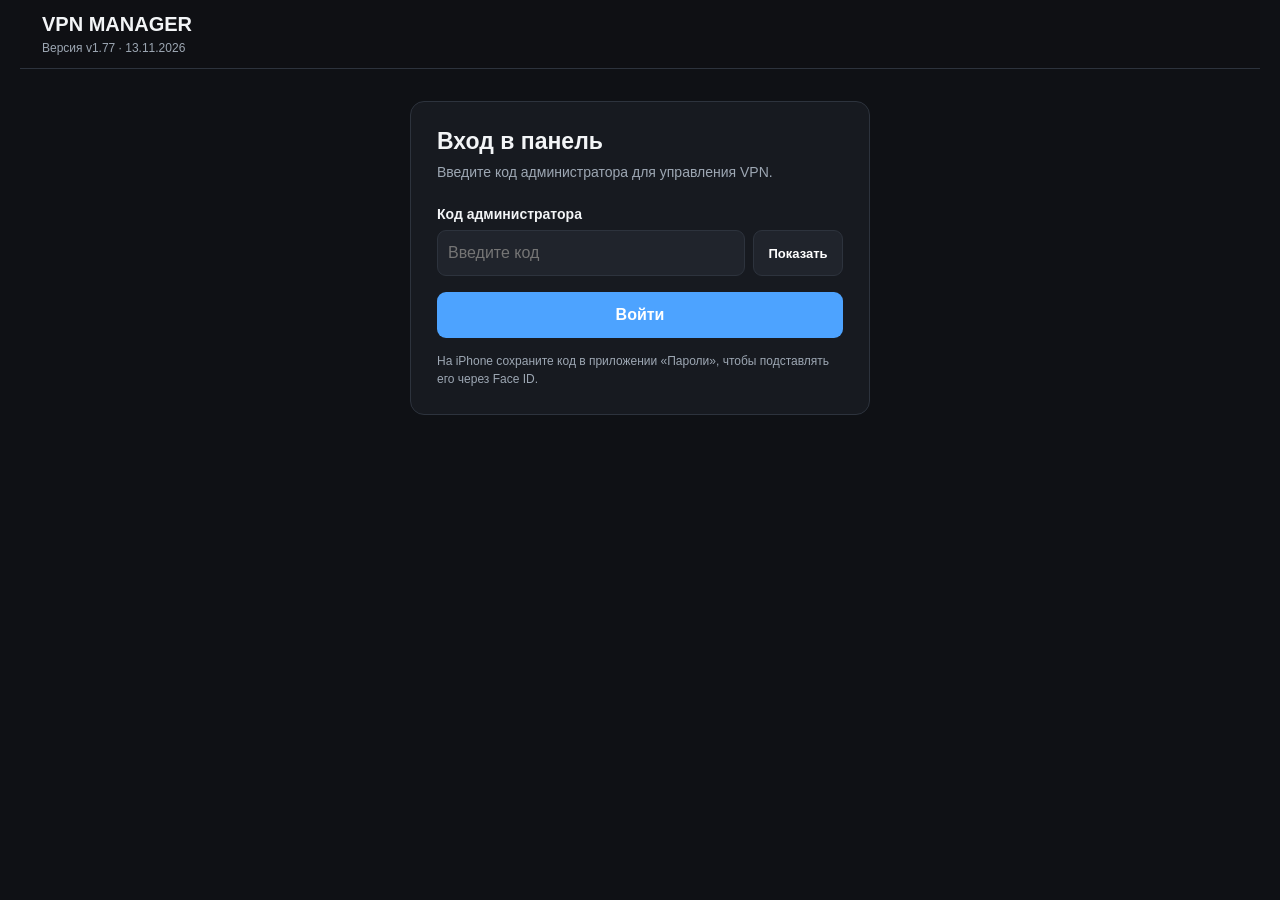
==== commit 5ee7c8e0: "Add isolated one-client DefaultVPN file-import pilot with revocable private links" ====
--- a/index.html
+++ b/index.html
@@ -85,7 +85,7 @@
 
 @media(max-width:900px){#importProfiles{display:none!important}}
 </style></head><body><div class="m-wrap">
-<header><div><h1>VPN MANAGER</h1><p id="siteVersion">Версия v1.76 · 13.11.2026</p></div><div class="mobile-header-actions" id="mobileHeaderActions" hidden><button type="button" id="mobileReload" aria-label="Обновить" title="Обновить"><svg viewBox="0 0 24 24"><path d="M20 11a8 8 0 0 0-14-5L4 8"/><path d="M4 4v4h4"/><path d="M4 13a8 8 0 0 0 14 5l2-2"/><path d="M20 20v-4h-4"/></svg></button><button type="button" id="mobileExport" aria-label="Экспорт CSV" title="Экспорт CSV"><svg viewBox="0 0 24 24"><path d="M12 3v12m-4-4 4 4 4-4M5 17v3h14v-3"/></svg></button><button type="button" id="mobileLogout" class="mobile-logout" aria-label="Выйти" title="Выйти"><svg viewBox="0 0 24 24"><path d="M10 17l5-5-5-5m5 5H3"/><path d="M12 3h7a2 2 0 0 1 2 2v14a2 2 0 0 1-2 2h-7"/></svg></button></div></header>
+<header><div><h1>VPN MANAGER</h1><p id="siteVersion">Версия v1.77 · 13.11.2026</p></div><div class="mobile-header-actions" id="mobileHeaderActions" hidden><button type="button" id="mobileReload" aria-label="Обновить" title="Обновить"><svg viewBox="0 0 24 24"><path d="M20 11a8 8 0 0 0-14-5L4 8"/><path d="M4 4v4h4"/><path d="M4 13a8 8 0 0 0 14 5l2-2"/><path d="M20 20v-4h-4"/></svg></button><button type="button" id="mobileExport" aria-label="Экспорт CSV" title="Экспорт CSV"><svg viewBox="0 0 24 24"><path d="M12 3v12m-4-4 4 4 4-4M5 17v3h14v-3"/></svg></button><button type="button" id="mobileLogout" class="mobile-logout" aria-label="Выйти" title="Выйти"><svg viewBox="0 0 24 24"><path d="M10 17l5-5-5-5m5 5H3"/><path d="M12 3h7a2 2 0 0 1 2 2v14a2 2 0 0 1-2 2h-7"/></svg></button></div></header>
 <section id="loginPane" class="m-panel login-panel"><div class="login-intro"><h2>Вход в панель</h2><p>Введите код администратора для управления VPN.</p></div><form id="login"><input type="text" name="username" value="vpn-manager-admin" autocomplete="username" class="login-username" tabindex="-1" aria-hidden="true"><label for="code">Код администратора</label><div class="login-code-row"><input id="code" name="password" type="password" required autocomplete="current-password" placeholder="Введите код"><button id="toggleCode" class="secondary login-eye" type="button" aria-label="Показать код" title="Показать код">Показать</button></div><button class="login-submit" type="submit">Войти</button><p class="login-tip">На iPhone сохраните код в приложении «Пароли», чтобы подставлять его через Face ID.</p></form></section>
 <section id="workspace" class="m-hide">
 <div class="stats"><div><small>Всего</small><b id="sTotal">0</b></div><div><small>Активных</small><b id="sActive">0</b></div><div><small>До 7 дней</small><b id="sSoon">0</b></div><div><small>Истекли</small><b id="sExpired">0</b></div></div><div class="m-tools"><button id="reload" class="secondary">Обновить</button><button id="exportCsv" class="secondary">Экспорт CSV</button><button id="logout" class="secondary">Выйти</button><span id="counts"></span></div>
@@ -96,6 +96,7 @@
 <div class="m-scroll desktop"><table><thead><tr><th>Клиент</th><th>Телефон</th><th>Пригласил</th><th>AmneziaWG</th><th>Тариф</th><th>Начало</th><th>До</th><th>Осталось дней</th><th>Статус</th><th>Действия</th></tr></thead><tbody id="rows"></tbody></table></div><div id="cards" class="cards"></div><div id="empty" class="empty hidden">Клиенты не найдены</div></main></div>
 </section><p id="status" role="status"></p>
 <dialog id="qrDialog"><div class="m-panel qr-panel"><h2 id="qrTitle">QR AmneziaWG</h2><img id="qrImage" alt="QR-код конфигурации AmneziaWG"><div class="qr-actions"><button id="shareQr" type="button">Отправить</button><button id="closeQr" type="button" class="secondary">Закрыть</button></div></div></dialog><dialog id="editDialog"><form id="editForm" class="m-panel"><h2>Редактирование клиента</h2><input type="hidden" name="id"><label>Имя<input name="name" required maxlength="150"></label><label>Телефон<input name="phone" type="tel" inputmode="tel" autocomplete="tel"></label><label>Дата начала<input name="start_date" type="date" required></label><label>Тариф<select name="period"><option value="trial">Пробный — 24 часа</option><option value="1m" selected>1 месяц</option><option value="6m">6 месяцев</option><option value="12m">12 месяцев</option><option value="lifetime">Навсегда ∞</option></select></label><label>Осталось дней<input id="editDays" type="number" min="0" max="36500" step="1" inputmode="numeric" placeholder="Например, 35"></label><small id="editDaysHint" class="m-muted">Дата окончания рассчитается автоматически</small><label>Дата окончания<input name="end_date" type="date"></label><label>Пригласил<select name="referrer_id" id="editReferrer"><option value="">Никто</option></select></label><div class="m-actions"><button type="submit">Сохранить</button><button type="button" id="closeEdit" class="secondary">Отмена</button></div></form></dialog><dialog id="historyDialog"><div class="m-panel"><h2>История клиента</h2><div id="history"></div><button id="closeHistory" class="secondary">Закрыть</button></div></dialog>
-</div><dialog id="referralDialog" class="m-dialog" tabindex="-1"><form id="referralForm" class="m-panel"><h2>Бонус рефералу</h2><p id="referralInfo" class="m-muted"></p><label>Бонус за тариф<select id="referralBonusPeriod" required><option value="1m">1 месяц / +14 дней</option><option value="6m">6 месяцев / +30 дней</option><option value="12m">12 месяцев / +60 дней</option></select></label><div class="m-actions"><button type="button" id="cancelReferral" class="secondary">Отмена</button><button type="submit" id="confirmReferral">Начислить</button></div></form></dialog><dialog id="extendDialog" class="m-dialog" tabindex="-1"><form id="extendForm" class="m-panel"><h2>Продлить подписку</h2><p id="extendClientName" class="m-muted"></p><label>Тариф<select id="extendPeriod" required><option value="trial">Пробный — 24 часа</option><option value="1m" selected>1 месяц</option><option value="6m">6 месяцев</option><option value="12m">12 месяцев</option><option value="lifetime">Навсегда ∞</option></select></label><div class="m-actions"><button type="button" id="closeExtend" class="secondary">Отмена</button><button type="submit" id="confirmExtend">Продлить</button></div></form></dialog><script src="config.js?v=awg1"></script><script src="sqlite-manager.js?v=filters1"></script><script src="push-manager.js?v=push1"></script></body></html>
+</div><dialog id="referralDialog" class="m-dialog" tabindex="-1"><form id="referralForm" class="m-panel"><h2>Бонус рефералу</h2><p id="referralInfo" class="m-muted"></p><label>Бонус за тариф<select id="referralBonusPeriod" required><option value="1m">1 месяц / +14 дней</option><option value="6m">6 месяцев / +30 дней</option><option value="12m">12 месяцев / +60 дней</option></select></label><div class="m-actions"><button type="button" id="cancelReferral" class="secondary">Отмена</button><button type="submit" id="confirmReferral">Начислить</button></div></form></dialog><dialog id="extendDialog" class="m-dialog" tabindex="-1"><form id="extendForm" class="m-panel"><h2>Продлить подписку</h2><p id="extendClientName" class="m-muted"></p><label>Тариф<select id="extendPeriod" required><option value="trial">Пробный — 24 часа</option><option value="1m" selected>1 месяц</option><option value="6m">6 месяцев</option><option value="12m">12 месяцев</option><option value="lifetime">Навсегда ∞</option></select></label><div class="m-actions"><button type="button" id="closeExtend" class="secondary">Отмена</button><button type="submit" id="confirmExtend">Продлить</button></div></form></dialog><dialog id="connectLinkDialog"><div class="m-panel"><h2>Тестовая персональная ссылка</h2><p class="m-muted">Для скачивания профиля и ручного импорта в DefaultVPN. Не пересылайте посторонним.</p><input id="connectLinkValue" readonly autocomplete="off" autocapitalize="off" spellcheck="false" style="width:100%"><div class="m-actions"><button id="copyConnectLink" type="button">Скопировать</button><button id="closeConnectLink" type="button" class="secondary">Закрыть</button></div></div></dialog><script src="config.js?v=awg1"></script><script src="sqlite-manager.js?v=pilot1"></script><script src="push-manager.js?v=push1"></script></body></html>
 
 
+
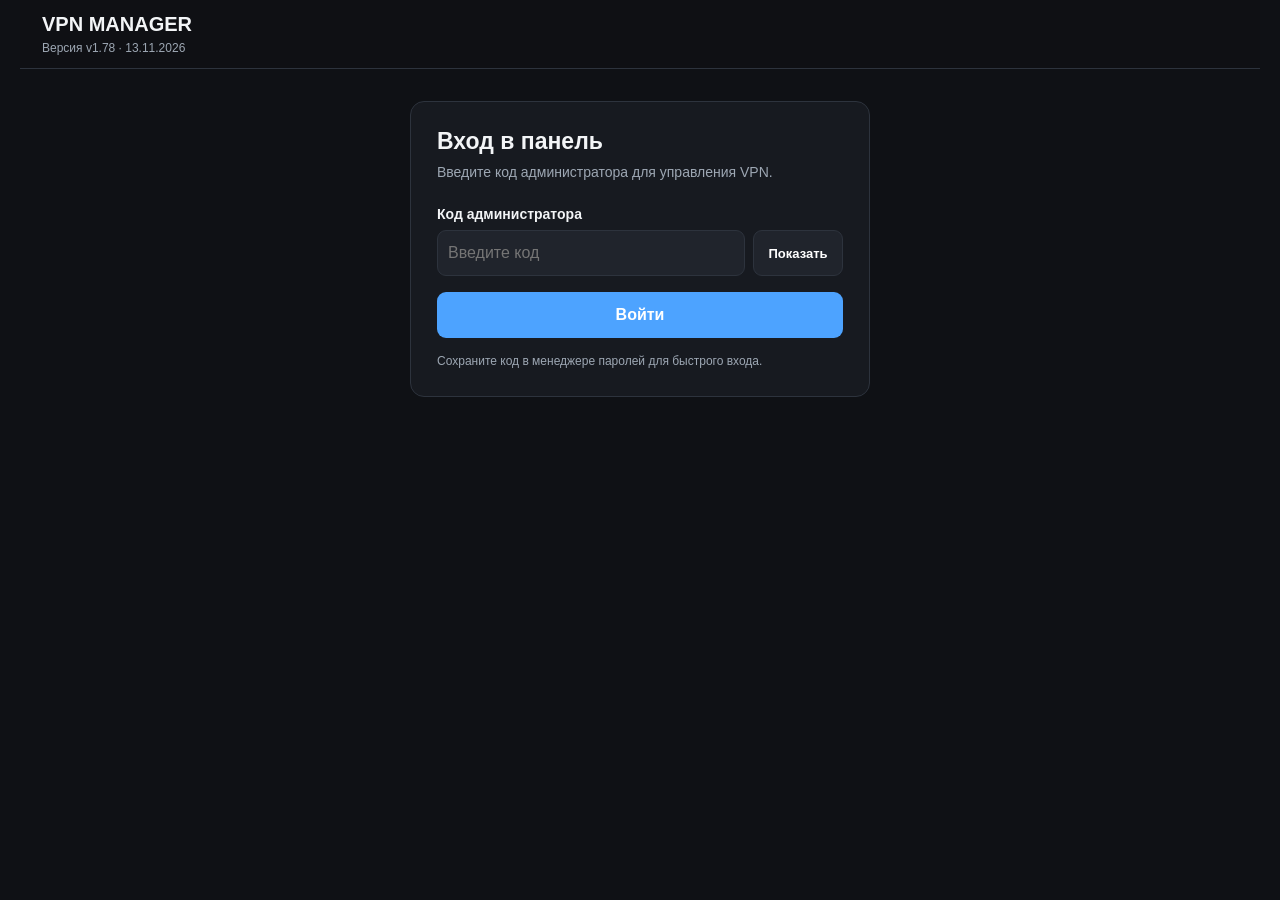
==== commit c6ce100c: "Default to all clients, show action feedback, make connection guidance device-neutral" ====
--- a/index.html
+++ b/index.html
@@ -84,19 +84,28 @@
 }
 
 @media(max-width:900px){#importProfiles{display:none!important}}
+/* Action feedback on desktop and mobile. */
+button[data-act]{cursor:pointer;border:1px solid #596779;box-shadow:0 2px 0 #080b10;transition:background .12s,transform .12s,box-shadow .12s}
+button[data-act]:hover:not(:disabled){filter:brightness(1.2);border-color:#91bfff}
+button[data-act]:active:not(:disabled){transform:translateY(2px);box-shadow:inset 0 2px 5px #0008}
+button[data-act]:focus-visible{outline:3px solid #69aaff;outline-offset:3px}
+button[data-act][aria-busy="true"]{cursor:wait;opacity:.75}
+button[data-act][aria-busy="true"]::before{content:"";display:inline-block;width:12px;height:12px;margin-right:6px;border:2px solid currentColor;border-right-color:transparent;border-radius:50%;vertical-align:-2px;animation:action-spin .7s linear infinite}
+@keyframes action-spin{to{transform:rotate(360deg)}}
+@media(prefers-reduced-motion:reduce){button[data-act]{transition:none}button[data-act][aria-busy="true"]::before{animation:none}}
 </style></head><body><div class="m-wrap">
-<header><div><h1>VPN MANAGER</h1><p id="siteVersion">Версия v1.77 · 13.11.2026</p></div><div class="mobile-header-actions" id="mobileHeaderActions" hidden><button type="button" id="mobileReload" aria-label="Обновить" title="Обновить"><svg viewBox="0 0 24 24"><path d="M20 11a8 8 0 0 0-14-5L4 8"/><path d="M4 4v4h4"/><path d="M4 13a8 8 0 0 0 14 5l2-2"/><path d="M20 20v-4h-4"/></svg></button><button type="button" id="mobileExport" aria-label="Экспорт CSV" title="Экспорт CSV"><svg viewBox="0 0 24 24"><path d="M12 3v12m-4-4 4 4 4-4M5 17v3h14v-3"/></svg></button><button type="button" id="mobileLogout" class="mobile-logout" aria-label="Выйти" title="Выйти"><svg viewBox="0 0 24 24"><path d="M10 17l5-5-5-5m5 5H3"/><path d="M12 3h7a2 2 0 0 1 2 2v14a2 2 0 0 1-2 2h-7"/></svg></button></div></header>
-<section id="loginPane" class="m-panel login-panel"><div class="login-intro"><h2>Вход в панель</h2><p>Введите код администратора для управления VPN.</p></div><form id="login"><input type="text" name="username" value="vpn-manager-admin" autocomplete="username" class="login-username" tabindex="-1" aria-hidden="true"><label for="code">Код администратора</label><div class="login-code-row"><input id="code" name="password" type="password" required autocomplete="current-password" placeholder="Введите код"><button id="toggleCode" class="secondary login-eye" type="button" aria-label="Показать код" title="Показать код">Показать</button></div><button class="login-submit" type="submit">Войти</button><p class="login-tip">На iPhone сохраните код в приложении «Пароли», чтобы подставлять его через Face ID.</p></form></section>
+<header><div><h1>VPN MANAGER</h1><p id="siteVersion">Версия v1.78 · 13.11.2026</p></div><div class="mobile-header-actions" id="mobileHeaderActions" hidden><button type="button" id="mobileReload" aria-label="Обновить" title="Обновить"><svg viewBox="0 0 24 24"><path d="M20 11a8 8 0 0 0-14-5L4 8"/><path d="M4 4v4h4"/><path d="M4 13a8 8 0 0 0 14 5l2-2"/><path d="M20 20v-4h-4"/></svg></button><button type="button" id="mobileExport" aria-label="Экспорт CSV" title="Экспорт CSV"><svg viewBox="0 0 24 24"><path d="M12 3v12m-4-4 4 4 4-4M5 17v3h14v-3"/></svg></button><button type="button" id="mobileLogout" class="mobile-logout" aria-label="Выйти" title="Выйти"><svg viewBox="0 0 24 24"><path d="M10 17l5-5-5-5m5 5H3"/><path d="M12 3h7a2 2 0 0 1 2 2v14a2 2 0 0 1-2 2h-7"/></svg></button></div></header>
+<section id="loginPane" class="m-panel login-panel"><div class="login-intro"><h2>Вход в панель</h2><p>Введите код администратора для управления VPN.</p></div><form id="login"><input type="text" name="username" value="vpn-manager-admin" autocomplete="username" class="login-username" tabindex="-1" aria-hidden="true"><label for="code">Код администратора</label><div class="login-code-row"><input id="code" name="password" type="password" required autocomplete="current-password" placeholder="Введите код"><button id="toggleCode" class="secondary login-eye" type="button" aria-label="Показать код" title="Показать код">Показать</button></div><button class="login-submit" type="submit">Войти</button><p class="login-tip">Сохраните код в менеджере паролей для быстрого входа.</p></form></section>
 <section id="workspace" class="m-hide">
 <div class="stats"><div><small>Всего</small><b id="sTotal">0</b></div><div><small>Активных</small><b id="sActive">0</b></div><div><small>До 7 дней</small><b id="sSoon">0</b></div><div><small>Истекли</small><b id="sExpired">0</b></div></div><div class="m-tools"><button id="reload" class="secondary">Обновить</button><button id="exportCsv" class="secondary">Экспорт CSV</button><button id="logout" class="secondary">Выйти</button><span id="counts"></span></div>
 <div class="m-grid layout"><aside class="m-panel"><div class="create-client-section"><h2>Добавить клиента</h2>
 <form id="create" class="form body"><label>Имя<input name="name" required maxlength="150"></label><label>Телефон<input name="phone" type="tel" inputmode="tel" autocomplete="tel"></label><label>Начало<input name="start_date" type="date" required></label><label>Тариф<select name="period"><option value="trial">Пробный — 24 часа</option><option value="1m" selected>1 месяц</option><option value="6m">6 месяцев</option><option value="12m">12 месяцев</option><option value="lifetime">Навсегда ∞</option></select></label><label>Пригласил<select name="referrer_id" id="referrer"><option value="">Никто</option></select></label><button type="submit">Добавить клиента</button></form></div>
 <section aria-label="Push-уведомления" style="margin-top:14px"><h3>Уведомления на телефон</h3><p id="pushStatus" class="m-muted">За 7, 3 и 1 день до окончания подписки.</p><div class="m-actions"><button type="button" id="enablePush">Включить уведомления</button><button type="button" id="testPush" hidden>Проверить push</button><button type="button" id="disablePush" class="secondary" hidden>Выключить push</button></div></section><section id="siteNotifications" class="site-notifications hidden" aria-label="Подписки, требующие внимания"></section>
-</aside><main class="m-panel content"><h2>Клиенты</h2><div class="m-tools"><input id="search" placeholder="Поиск по имени, телефону"><select id="filter" aria-label="Фильтр и порядок клиентов"><option value="expiry" selected>По дате окончания</option><option value="all">Все</option><option value="referrals">Рефералы</option></select></div>
+</aside><main class="m-panel content"><h2>Клиенты</h2><div class="m-tools"><input id="search" placeholder="Поиск по имени, телефону"><select id="filter" aria-label="Фильтр и порядок клиентов"><option value="all" selected>Все</option><option value="referrals">Рефералы</option><option value="expiry">По дате</option></select></div>
 <div class="m-scroll desktop"><table><thead><tr><th>Клиент</th><th>Телефон</th><th>Пригласил</th><th>AmneziaWG</th><th>Тариф</th><th>Начало</th><th>До</th><th>Осталось дней</th><th>Статус</th><th>Действия</th></tr></thead><tbody id="rows"></tbody></table></div><div id="cards" class="cards"></div><div id="empty" class="empty hidden">Клиенты не найдены</div></main></div>
 </section><p id="status" role="status"></p>
 <dialog id="qrDialog"><div class="m-panel qr-panel"><h2 id="qrTitle">QR AmneziaWG</h2><img id="qrImage" alt="QR-код конфигурации AmneziaWG"><div class="qr-actions"><button id="shareQr" type="button">Отправить</button><button id="closeQr" type="button" class="secondary">Закрыть</button></div></div></dialog><dialog id="editDialog"><form id="editForm" class="m-panel"><h2>Редактирование клиента</h2><input type="hidden" name="id"><label>Имя<input name="name" required maxlength="150"></label><label>Телефон<input name="phone" type="tel" inputmode="tel" autocomplete="tel"></label><label>Дата начала<input name="start_date" type="date" required></label><label>Тариф<select name="period"><option value="trial">Пробный — 24 часа</option><option value="1m" selected>1 месяц</option><option value="6m">6 месяцев</option><option value="12m">12 месяцев</option><option value="lifetime">Навсегда ∞</option></select></label><label>Осталось дней<input id="editDays" type="number" min="0" max="36500" step="1" inputmode="numeric" placeholder="Например, 35"></label><small id="editDaysHint" class="m-muted">Дата окончания рассчитается автоматически</small><label>Дата окончания<input name="end_date" type="date"></label><label>Пригласил<select name="referrer_id" id="editReferrer"><option value="">Никто</option></select></label><div class="m-actions"><button type="submit">Сохранить</button><button type="button" id="closeEdit" class="secondary">Отмена</button></div></form></dialog><dialog id="historyDialog"><div class="m-panel"><h2>История клиента</h2><div id="history"></div><button id="closeHistory" class="secondary">Закрыть</button></div></dialog>
-</div><dialog id="referralDialog" class="m-dialog" tabindex="-1"><form id="referralForm" class="m-panel"><h2>Бонус рефералу</h2><p id="referralInfo" class="m-muted"></p><label>Бонус за тариф<select id="referralBonusPeriod" required><option value="1m">1 месяц / +14 дней</option><option value="6m">6 месяцев / +30 дней</option><option value="12m">12 месяцев / +60 дней</option></select></label><div class="m-actions"><button type="button" id="cancelReferral" class="secondary">Отмена</button><button type="submit" id="confirmReferral">Начислить</button></div></form></dialog><dialog id="extendDialog" class="m-dialog" tabindex="-1"><form id="extendForm" class="m-panel"><h2>Продлить подписку</h2><p id="extendClientName" class="m-muted"></p><label>Тариф<select id="extendPeriod" required><option value="trial">Пробный — 24 часа</option><option value="1m" selected>1 месяц</option><option value="6m">6 месяцев</option><option value="12m">12 месяцев</option><option value="lifetime">Навсегда ∞</option></select></label><div class="m-actions"><button type="button" id="closeExtend" class="secondary">Отмена</button><button type="submit" id="confirmExtend">Продлить</button></div></form></dialog><dialog id="connectLinkDialog"><div class="m-panel"><h2>Тестовая персональная ссылка</h2><p class="m-muted">Для скачивания профиля и ручного импорта в DefaultVPN. Не пересылайте посторонним.</p><input id="connectLinkValue" readonly autocomplete="off" autocapitalize="off" spellcheck="false" style="width:100%"><div class="m-actions"><button id="copyConnectLink" type="button">Скопировать</button><button id="closeConnectLink" type="button" class="secondary">Закрыть</button></div></div></dialog><script src="config.js?v=awg1"></script><script src="sqlite-manager.js?v=pilot1"></script><script src="push-manager.js?v=push1"></script></body></html>
+</div><dialog id="referralDialog" class="m-dialog" tabindex="-1"><form id="referralForm" class="m-panel"><h2>Бонус рефералу</h2><p id="referralInfo" class="m-muted"></p><label>Бонус за тариф<select id="referralBonusPeriod" required><option value="1m">1 месяц / +14 дней</option><option value="6m">6 месяцев / +30 дней</option><option value="12m">12 месяцев / +60 дней</option></select></label><div class="m-actions"><button type="button" id="cancelReferral" class="secondary">Отмена</button><button type="submit" id="confirmReferral">Начислить</button></div></form></dialog><dialog id="extendDialog" class="m-dialog" tabindex="-1"><form id="extendForm" class="m-panel"><h2>Продлить подписку</h2><p id="extendClientName" class="m-muted"></p><label>Тариф<select id="extendPeriod" required><option value="trial">Пробный — 24 часа</option><option value="1m" selected>1 месяц</option><option value="6m">6 месяцев</option><option value="12m">12 месяцев</option><option value="lifetime">Навсегда ∞</option></select></label><div class="m-actions"><button type="button" id="closeExtend" class="secondary">Отмена</button><button type="submit" id="confirmExtend">Продлить</button></div></form></dialog><dialog id="connectLinkDialog"><div class="m-panel"><h2>Тестовая персональная ссылка</h2><p class="m-muted">Для скачивания профиля и ручного импорта в DefaultVPN. Не пересылайте посторонним.</p><input id="connectLinkValue" readonly autocomplete="off" autocapitalize="off" spellcheck="false" style="width:100%"><div class="m-actions"><button id="copyConnectLink" type="button">Скопировать</button><button id="closeConnectLink" type="button" class="secondary">Закрыть</button></div></div></dialog><script src="config.js?v=awg1"></script><script src="sqlite-manager.js?v=actions2"></script><script src="push-manager.js?v=push1"></script></body></html>
 
 
 
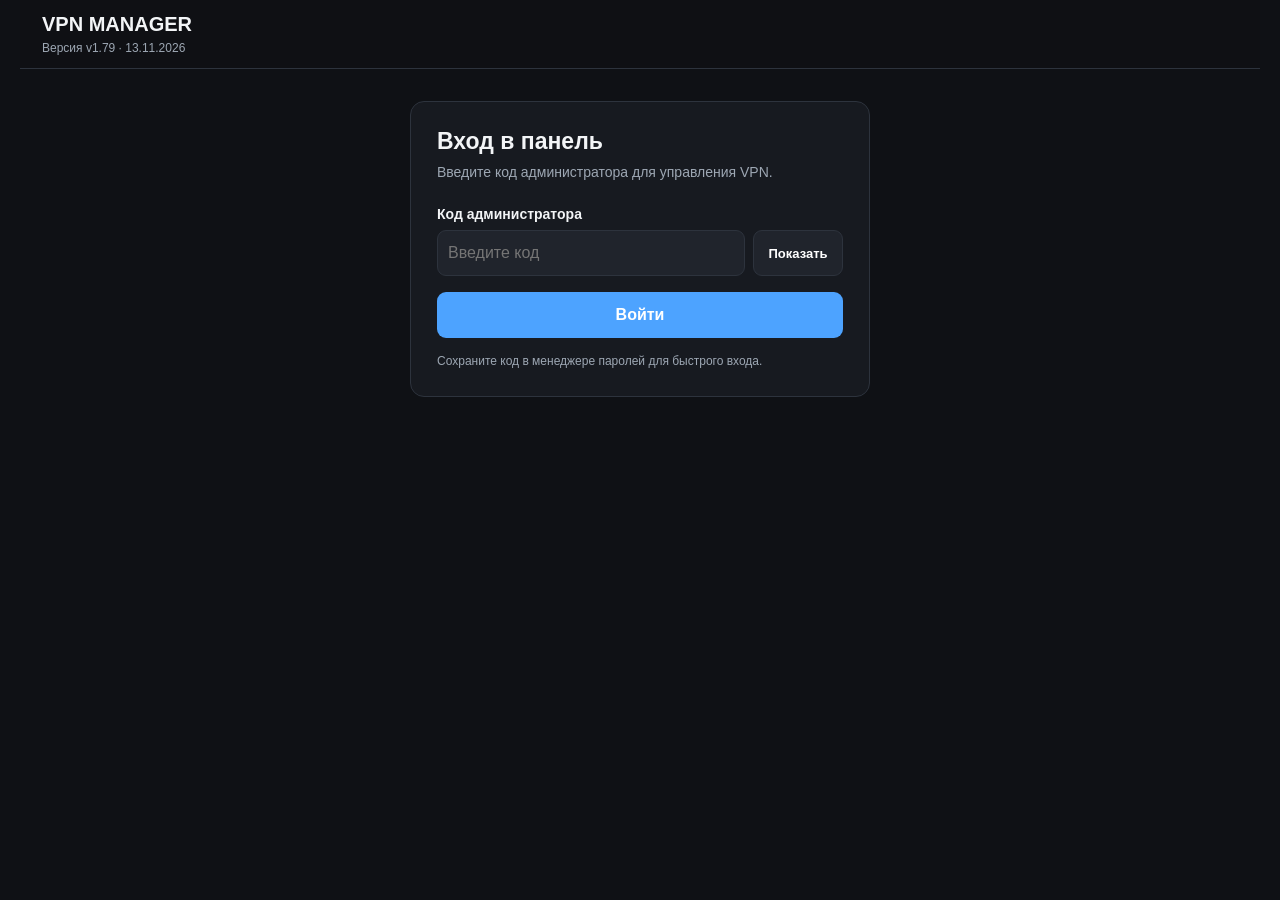
==== commit 8c0bc573: "Add code-protected client portal with subscription status, QR, and all-client admin controls" ====
--- a/index.html
+++ b/index.html
@@ -94,7 +94,7 @@
 @keyframes action-spin{to{transform:rotate(360deg)}}
 @media(prefers-reduced-motion:reduce){button[data-act]{transition:none}button[data-act][aria-busy="true"]::before{animation:none}}
 </style></head><body><div class="m-wrap">
-<header><div><h1>VPN MANAGER</h1><p id="siteVersion">Версия v1.78 · 13.11.2026</p></div><div class="mobile-header-actions" id="mobileHeaderActions" hidden><button type="button" id="mobileReload" aria-label="Обновить" title="Обновить"><svg viewBox="0 0 24 24"><path d="M20 11a8 8 0 0 0-14-5L4 8"/><path d="M4 4v4h4"/><path d="M4 13a8 8 0 0 0 14 5l2-2"/><path d="M20 20v-4h-4"/></svg></button><button type="button" id="mobileExport" aria-label="Экспорт CSV" title="Экспорт CSV"><svg viewBox="0 0 24 24"><path d="M12 3v12m-4-4 4 4 4-4M5 17v3h14v-3"/></svg></button><button type="button" id="mobileLogout" class="mobile-logout" aria-label="Выйти" title="Выйти"><svg viewBox="0 0 24 24"><path d="M10 17l5-5-5-5m5 5H3"/><path d="M12 3h7a2 2 0 0 1 2 2v14a2 2 0 0 1-2 2h-7"/></svg></button></div></header>
+<header><div><h1>VPN MANAGER</h1><p id="siteVersion">Версия v1.79 · 13.11.2026</p></div><div class="mobile-header-actions" id="mobileHeaderActions" hidden><button type="button" id="mobileReload" aria-label="Обновить" title="Обновить"><svg viewBox="0 0 24 24"><path d="M20 11a8 8 0 0 0-14-5L4 8"/><path d="M4 4v4h4"/><path d="M4 13a8 8 0 0 0 14 5l2-2"/><path d="M20 20v-4h-4"/></svg></button><button type="button" id="mobileExport" aria-label="Экспорт CSV" title="Экспорт CSV"><svg viewBox="0 0 24 24"><path d="M12 3v12m-4-4 4 4 4-4M5 17v3h14v-3"/></svg></button><button type="button" id="mobileLogout" class="mobile-logout" aria-label="Выйти" title="Выйти"><svg viewBox="0 0 24 24"><path d="M10 17l5-5-5-5m5 5H3"/><path d="M12 3h7a2 2 0 0 1 2 2v14a2 2 0 0 1-2 2h-7"/></svg></button></div></header>
 <section id="loginPane" class="m-panel login-panel"><div class="login-intro"><h2>Вход в панель</h2><p>Введите код администратора для управления VPN.</p></div><form id="login"><input type="text" name="username" value="vpn-manager-admin" autocomplete="username" class="login-username" tabindex="-1" aria-hidden="true"><label for="code">Код администратора</label><div class="login-code-row"><input id="code" name="password" type="password" required autocomplete="current-password" placeholder="Введите код"><button id="toggleCode" class="secondary login-eye" type="button" aria-label="Показать код" title="Показать код">Показать</button></div><button class="login-submit" type="submit">Войти</button><p class="login-tip">Сохраните код в менеджере паролей для быстрого входа.</p></form></section>
 <section id="workspace" class="m-hide">
 <div class="stats"><div><small>Всего</small><b id="sTotal">0</b></div><div><small>Активных</small><b id="sActive">0</b></div><div><small>До 7 дней</small><b id="sSoon">0</b></div><div><small>Истекли</small><b id="sExpired">0</b></div></div><div class="m-tools"><button id="reload" class="secondary">Обновить</button><button id="exportCsv" class="secondary">Экспорт CSV</button><button id="logout" class="secondary">Выйти</button><span id="counts"></span></div>
@@ -105,7 +105,7 @@
 <div class="m-scroll desktop"><table><thead><tr><th>Клиент</th><th>Телефон</th><th>Пригласил</th><th>AmneziaWG</th><th>Тариф</th><th>Начало</th><th>До</th><th>Осталось дней</th><th>Статус</th><th>Действия</th></tr></thead><tbody id="rows"></tbody></table></div><div id="cards" class="cards"></div><div id="empty" class="empty hidden">Клиенты не найдены</div></main></div>
 </section><p id="status" role="status"></p>
 <dialog id="qrDialog"><div class="m-panel qr-panel"><h2 id="qrTitle">QR AmneziaWG</h2><img id="qrImage" alt="QR-код конфигурации AmneziaWG"><div class="qr-actions"><button id="shareQr" type="button">Отправить</button><button id="closeQr" type="button" class="secondary">Закрыть</button></div></div></dialog><dialog id="editDialog"><form id="editForm" class="m-panel"><h2>Редактирование клиента</h2><input type="hidden" name="id"><label>Имя<input name="name" required maxlength="150"></label><label>Телефон<input name="phone" type="tel" inputmode="tel" autocomplete="tel"></label><label>Дата начала<input name="start_date" type="date" required></label><label>Тариф<select name="period"><option value="trial">Пробный — 24 часа</option><option value="1m" selected>1 месяц</option><option value="6m">6 месяцев</option><option value="12m">12 месяцев</option><option value="lifetime">Навсегда ∞</option></select></label><label>Осталось дней<input id="editDays" type="number" min="0" max="36500" step="1" inputmode="numeric" placeholder="Например, 35"></label><small id="editDaysHint" class="m-muted">Дата окончания рассчитается автоматически</small><label>Дата окончания<input name="end_date" type="date"></label><label>Пригласил<select name="referrer_id" id="editReferrer"><option value="">Никто</option></select></label><div class="m-actions"><button type="submit">Сохранить</button><button type="button" id="closeEdit" class="secondary">Отмена</button></div></form></dialog><dialog id="historyDialog"><div class="m-panel"><h2>История клиента</h2><div id="history"></div><button id="closeHistory" class="secondary">Закрыть</button></div></dialog>
-</div><dialog id="referralDialog" class="m-dialog" tabindex="-1"><form id="referralForm" class="m-panel"><h2>Бонус рефералу</h2><p id="referralInfo" class="m-muted"></p><label>Бонус за тариф<select id="referralBonusPeriod" required><option value="1m">1 месяц / +14 дней</option><option value="6m">6 месяцев / +30 дней</option><option value="12m">12 месяцев / +60 дней</option></select></label><div class="m-actions"><button type="button" id="cancelReferral" class="secondary">Отмена</button><button type="submit" id="confirmReferral">Начислить</button></div></form></dialog><dialog id="extendDialog" class="m-dialog" tabindex="-1"><form id="extendForm" class="m-panel"><h2>Продлить подписку</h2><p id="extendClientName" class="m-muted"></p><label>Тариф<select id="extendPeriod" required><option value="trial">Пробный — 24 часа</option><option value="1m" selected>1 месяц</option><option value="6m">6 месяцев</option><option value="12m">12 месяцев</option><option value="lifetime">Навсегда ∞</option></select></label><div class="m-actions"><button type="button" id="closeExtend" class="secondary">Отмена</button><button type="submit" id="confirmExtend">Продлить</button></div></form></dialog><dialog id="connectLinkDialog"><div class="m-panel"><h2>Тестовая персональная ссылка</h2><p class="m-muted">Для скачивания профиля и ручного импорта в DefaultVPN. Не пересылайте посторонним.</p><input id="connectLinkValue" readonly autocomplete="off" autocapitalize="off" spellcheck="false" style="width:100%"><div class="m-actions"><button id="copyConnectLink" type="button">Скопировать</button><button id="closeConnectLink" type="button" class="secondary">Закрыть</button></div></div></dialog><script src="config.js?v=awg1"></script><script src="sqlite-manager.js?v=actions2"></script><script src="push-manager.js?v=push1"></script></body></html>
+</div><dialog id="referralDialog" class="m-dialog" tabindex="-1"><form id="referralForm" class="m-panel"><h2>Бонус рефералу</h2><p id="referralInfo" class="m-muted"></p><label>Бонус за тариф<select id="referralBonusPeriod" required><option value="1m">1 месяц / +14 дней</option><option value="6m">6 месяцев / +30 дней</option><option value="12m">12 месяцев / +60 дней</option></select></label><div class="m-actions"><button type="button" id="cancelReferral" class="secondary">Отмена</button><button type="submit" id="confirmReferral">Начислить</button></div></form></dialog><dialog id="extendDialog" class="m-dialog" tabindex="-1"><form id="extendForm" class="m-panel"><h2>Продлить подписку</h2><p id="extendClientName" class="m-muted"></p><label>Тариф<select id="extendPeriod" required><option value="trial">Пробный — 24 часа</option><option value="1m" selected>1 месяц</option><option value="6m">6 месяцев</option><option value="12m">12 месяцев</option><option value="lifetime">Навсегда ∞</option></select></label><div class="m-actions"><button type="button" id="closeExtend" class="secondary">Отмена</button><button type="submit" id="confirmExtend">Продлить</button></div></form></dialog><dialog id="connectLinkDialog"><div class="m-panel"><h2>Личный кабинет клиента</h2><p id="connectClientLabel"></p><p class="m-muted">Передайте клиенту персональную ссылку и код доступа.</p><label>Ссылка<input id="connectLinkValue" readonly autocomplete="off" autocapitalize="off" spellcheck="false" style="width:100%"></label><label>Код доступа<input id="connectCodeValue" readonly autocomplete="off" autocapitalize="off" spellcheck="false" style="width:100%;letter-spacing:2px"></label><div class="m-actions"><button id="copyConnectLink" type="button">Скопировать ссылку</button><button id="copyConnectCode" type="button">Скопировать код</button></div><details><summary>Управление доступом к кабинету</summary><div class="m-actions"><button type="button" data-act="connect-reset" class="secondary">Новый код</button><button type="button" data-act="connect-rotate" class="secondary">Перевыпустить ссылку</button><button type="button" data-act="connect-revoke" class="danger">Отозвать ссылку</button></div><p class="m-muted">Эти действия управляют входом в кабинет. Уже импортированный VPN-профиль сохраняется.</p></details><button id="closeConnectLink" type="button" class="secondary">Закрыть</button></div></dialog><script src="config.js?v=awg1"></script><script src="sqlite-manager.js?v=portal1"></script><script src="push-manager.js?v=push1"></script></body></html>
 
 
 
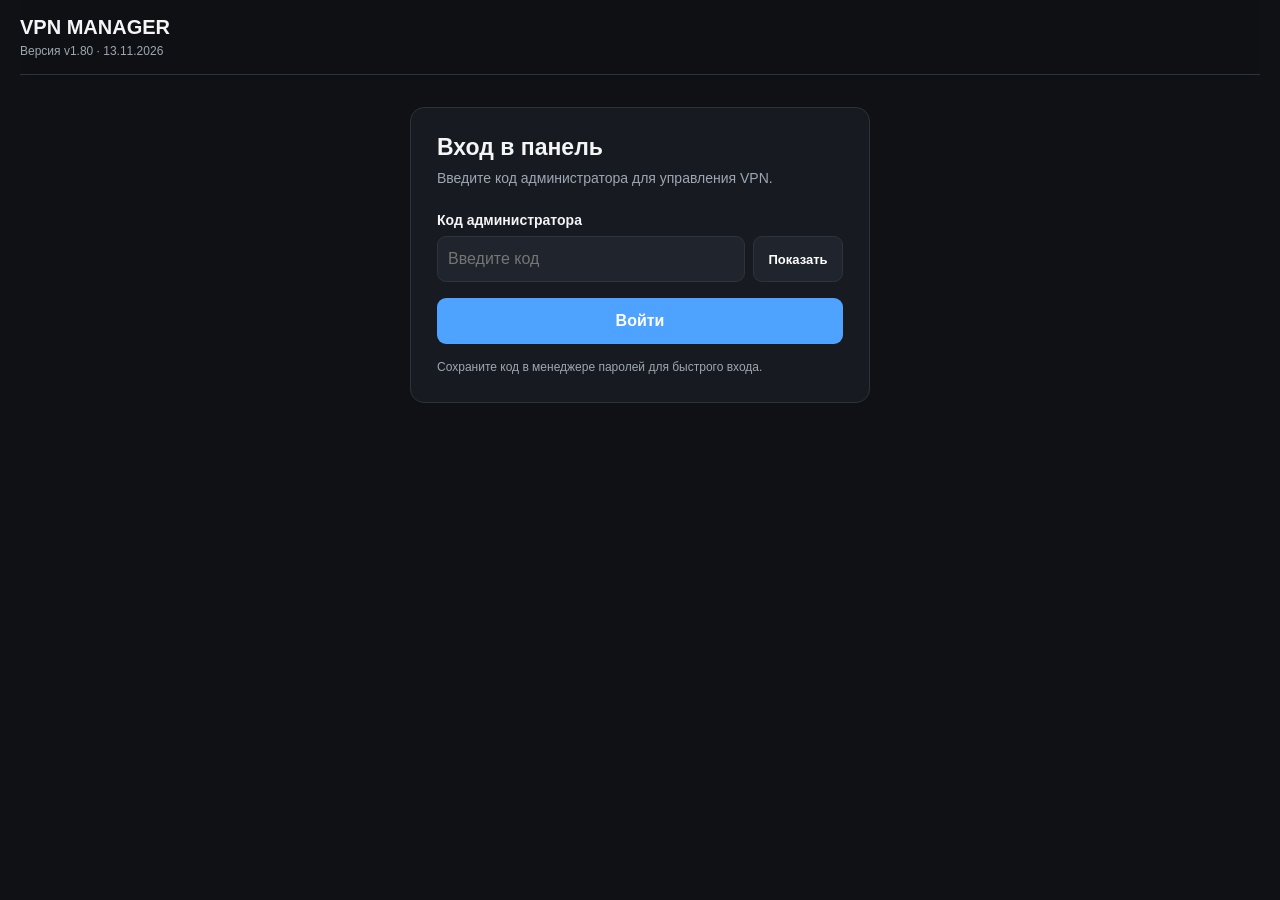
==== commit c02acfb0: "Align desktop header toolbar, table actions, and client portal spacing" ====
--- a/index.html
+++ b/index.html
@@ -93,11 +93,60 @@
 button[data-act][aria-busy="true"]::before{content:"";display:inline-block;width:12px;height:12px;margin-right:6px;border:2px solid currentColor;border-right-color:transparent;border-radius:50%;vertical-align:-2px;animation:action-spin .7s linear infinite}
 @keyframes action-spin{to{transform:rotate(360deg)}}
 @media(prefers-reduced-motion:reduce){button[data-act]{transition:none}button[data-act][aria-busy="true"]::before{animation:none}}
+
+/* Consistent spacing and action controls. */
+.m-wrap>header{gap:24px;padding:16px 0;align-items:center}
+.desktop-header-actions[hidden],.mobile-header-actions[hidden]{display:none!important}
+.desktop-header-actions{display:grid;grid-auto-flow:column;grid-auto-columns:minmax(128px,1fr);gap:10px;width:min(640px,calc(100% - 200px));margin:0;align-items:stretch}
+.desktop-header-actions button{width:100%;height:44px;min-height:44px;padding:10px 12px;line-height:1.2;font-size:13px;white-space:nowrap}
+.m-wrap button{cursor:pointer;transition:background .12s,filter .12s,transform .12s,box-shadow .12s}
+.m-wrap button:hover:not(:disabled){filter:brightness(1.18)}
+.m-wrap button:active:not(:disabled){transform:translateY(1px);filter:brightness(1.3);box-shadow:inset 0 2px 5px #0007}
+.m-wrap button:focus-visible{outline:2px solid var(--a);outline-offset:3px}
+.m-wrap button:disabled{cursor:wait;opacity:.6}
+.m-grid.layout{gap:16px;align-items:start}
+.m-grid.layout>aside,.m-grid.layout>main.content{padding:16px}
+.m-grid .m-tools{gap:10px;margin:0 0 14px}
+.m-grid aside #create.form.body{gap:12px;padding:0}
+.m-grid aside #create.form.body label{margin:0;gap:6px;line-height:1.4}
+.m-grid aside section[aria-label="Push-уведомления"]{margin-top:20px!important;padding-top:16px;border-top:1px solid var(--b)}
+.m-grid aside section[aria-label="Push-уведомления"] h3{margin:0 0 8px;font-size:14px;line-height:1.4}
+.m-grid aside section[aria-label="Push-уведомления"] p{margin:0 0 12px;line-height:1.5}
+.m-grid aside section[aria-label="Push-уведомления"] .m-actions{gap:8px}
+.m-scroll.desktop thead th{height:48px;padding:10px 8px;vertical-align:middle;line-height:1.4;font-size:11px;font-weight:650}
+.m-scroll.desktop tbody td{padding:12px 8px;vertical-align:middle;line-height:1.45}
+.m-scroll.desktop th:nth-child(2),.m-scroll.desktop td:nth-child(2),.m-scroll.desktop th:nth-child(3),.m-scroll.desktop td:nth-child(3),.m-scroll.desktop th:nth-child(n+5),.m-scroll.desktop td:nth-child(n+5){text-align:center}
+.m-scroll.desktop th:nth-child(1),.m-scroll.desktop th:nth-child(4){text-align:left}
+.desktop .client-actions{grid-template-columns:repeat(2,minmax(0,1fr));grid-auto-rows:36px;gap:8px!important;align-items:stretch;margin:0}
+.desktop .client-actions button{height:36px;min-height:36px;margin:0;padding:6px;line-height:1.2;font-size:11px;border-radius:8px}
+.m-actions.client-actions button[aria-busy="true"]{position:relative;color:transparent!important}
+.m-actions.client-actions button[aria-busy="true"]::before{position:absolute;left:calc(50% - 7px);top:calc(50% - 7px);width:14px;height:14px;margin:0;border-color:#fff;border-right-color:transparent;color:#fff}
+#connectLinkDialog .m-panel{padding:20px}
+#connectLinkDialog h2{margin:0 0 8px}
+#connectLinkDialog label{display:grid;gap:6px;margin:14px 0;font-size:13px}
+#connectLinkDialog input{height:44px;min-height:44px}
+#connectLinkDialog .m-actions{display:grid;grid-template-columns:1fr 1fr;gap:10px;margin:12px 0}
+#connectLinkDialog .m-actions button,#connectLinkDialog #closeConnectLink{height:44px;min-height:44px;padding:8px 10px;white-space:normal;font-size:13px}
+#connectLinkDialog details{margin:16px 0;border-top:1px solid var(--b);padding-top:12px}
+#connectLinkDialog details .m-actions{grid-template-columns:1fr}
+#connectLinkDialog #closeConnectLink{width:100%}
+@media(max-width:900px){
+ .desktop-header-actions{display:none!important}
+ .mobile-header-actions{display:flex!important;gap:10px}
+ .mobile-header-actions button{display:inline-flex;align-items:center;justify-content:center;width:42px!important;height:42px!important;min-width:42px!important;min-height:42px!important;padding:0!important}
+ .mobile-header-actions button svg{width:20px;height:20px;stroke:currentColor;stroke-width:2;fill:none}
+ .m-wrap>header{gap:10px;padding:14px 0}
+ .m-grid.layout{gap:14px}
+ .m-grid.layout>aside,.m-grid.layout>main.content{padding:14px}
+ .card .manage-body>.client-actions>button{height:44px!important;min-height:44px!important;margin:0!important;line-height:1.25!important}
+ .card .manage-body{gap:10px!important}
+}
+@media(prefers-reduced-motion:reduce){.m-wrap button{transition:none}}
 </style></head><body><div class="m-wrap">
-<header><div><h1>VPN MANAGER</h1><p id="siteVersion">Версия v1.79 · 13.11.2026</p></div><div class="mobile-header-actions" id="mobileHeaderActions" hidden><button type="button" id="mobileReload" aria-label="Обновить" title="Обновить"><svg viewBox="0 0 24 24"><path d="M20 11a8 8 0 0 0-14-5L4 8"/><path d="M4 4v4h4"/><path d="M4 13a8 8 0 0 0 14 5l2-2"/><path d="M20 20v-4h-4"/></svg></button><button type="button" id="mobileExport" aria-label="Экспорт CSV" title="Экспорт CSV"><svg viewBox="0 0 24 24"><path d="M12 3v12m-4-4 4 4 4-4M5 17v3h14v-3"/></svg></button><button type="button" id="mobileLogout" class="mobile-logout" aria-label="Выйти" title="Выйти"><svg viewBox="0 0 24 24"><path d="M10 17l5-5-5-5m5 5H3"/><path d="M12 3h7a2 2 0 0 1 2 2v14a2 2 0 0 1-2 2h-7"/></svg></button></div></header>
+<header><div><h1>VPN MANAGER</h1><p id="siteVersion">Версия v1.80 · 13.11.2026</p></div><div class="mobile-header-actions" id="mobileHeaderActions" hidden><button type="button" id="mobileReload" aria-label="Обновить" title="Обновить"><svg viewBox="0 0 24 24"><path d="M20 11a8 8 0 0 0-14-5L4 8"/><path d="M4 4v4h4"/><path d="M4 13a8 8 0 0 0 14 5l2-2"/><path d="M20 20v-4h-4"/></svg></button><button type="button" id="mobileExport" aria-label="Экспорт CSV" title="Экспорт CSV"><svg viewBox="0 0 24 24"><path d="M12 3v12m-4-4 4 4 4-4M5 17v3h14v-3"/></svg></button><button type="button" id="mobileLogout" class="mobile-logout" aria-label="Выйти" title="Выйти"><svg viewBox="0 0 24 24"><path d="M10 17l5-5-5-5m5 5H3"/><path d="M12 3h7a2 2 0 0 1 2 2v14a2 2 0 0 1-2 2h-7"/></svg></button></div><div class="m-tools desktop-header-actions" id="desktopHeaderActions" hidden><button id="reload" class="secondary">Обновить</button><button id="exportCsv" class="secondary">Экспорт CSV</button><button id="logout" class="secondary">Выйти</button><span id="counts"></span></div></header>
 <section id="loginPane" class="m-panel login-panel"><div class="login-intro"><h2>Вход в панель</h2><p>Введите код администратора для управления VPN.</p></div><form id="login"><input type="text" name="username" value="vpn-manager-admin" autocomplete="username" class="login-username" tabindex="-1" aria-hidden="true"><label for="code">Код администратора</label><div class="login-code-row"><input id="code" name="password" type="password" required autocomplete="current-password" placeholder="Введите код"><button id="toggleCode" class="secondary login-eye" type="button" aria-label="Показать код" title="Показать код">Показать</button></div><button class="login-submit" type="submit">Войти</button><p class="login-tip">Сохраните код в менеджере паролей для быстрого входа.</p></form></section>
 <section id="workspace" class="m-hide">
-<div class="stats"><div><small>Всего</small><b id="sTotal">0</b></div><div><small>Активных</small><b id="sActive">0</b></div><div><small>До 7 дней</small><b id="sSoon">0</b></div><div><small>Истекли</small><b id="sExpired">0</b></div></div><div class="m-tools"><button id="reload" class="secondary">Обновить</button><button id="exportCsv" class="secondary">Экспорт CSV</button><button id="logout" class="secondary">Выйти</button><span id="counts"></span></div>
+<div class="stats"><div><small>Всего</small><b id="sTotal">0</b></div><div><small>Активных</small><b id="sActive">0</b></div><div><small>До 7 дней</small><b id="sSoon">0</b></div><div><small>Истекли</small><b id="sExpired">0</b></div></div>
 <div class="m-grid layout"><aside class="m-panel"><div class="create-client-section"><h2>Добавить клиента</h2>
 <form id="create" class="form body"><label>Имя<input name="name" required maxlength="150"></label><label>Телефон<input name="phone" type="tel" inputmode="tel" autocomplete="tel"></label><label>Начало<input name="start_date" type="date" required></label><label>Тариф<select name="period"><option value="trial">Пробный — 24 часа</option><option value="1m" selected>1 месяц</option><option value="6m">6 месяцев</option><option value="12m">12 месяцев</option><option value="lifetime">Навсегда ∞</option></select></label><label>Пригласил<select name="referrer_id" id="referrer"><option value="">Никто</option></select></label><button type="submit">Добавить клиента</button></form></div>
 <section aria-label="Push-уведомления" style="margin-top:14px"><h3>Уведомления на телефон</h3><p id="pushStatus" class="m-muted">За 7, 3 и 1 день до окончания подписки.</p><div class="m-actions"><button type="button" id="enablePush">Включить уведомления</button><button type="button" id="testPush" hidden>Проверить push</button><button type="button" id="disablePush" class="secondary" hidden>Выключить push</button></div></section><section id="siteNotifications" class="site-notifications hidden" aria-label="Подписки, требующие внимания"></section>
@@ -105,7 +154,7 @@
 <div class="m-scroll desktop"><table><thead><tr><th>Клиент</th><th>Телефон</th><th>Пригласил</th><th>AmneziaWG</th><th>Тариф</th><th>Начало</th><th>До</th><th>Осталось дней</th><th>Статус</th><th>Действия</th></tr></thead><tbody id="rows"></tbody></table></div><div id="cards" class="cards"></div><div id="empty" class="empty hidden">Клиенты не найдены</div></main></div>
 </section><p id="status" role="status"></p>
 <dialog id="qrDialog"><div class="m-panel qr-panel"><h2 id="qrTitle">QR AmneziaWG</h2><img id="qrImage" alt="QR-код конфигурации AmneziaWG"><div class="qr-actions"><button id="shareQr" type="button">Отправить</button><button id="closeQr" type="button" class="secondary">Закрыть</button></div></div></dialog><dialog id="editDialog"><form id="editForm" class="m-panel"><h2>Редактирование клиента</h2><input type="hidden" name="id"><label>Имя<input name="name" required maxlength="150"></label><label>Телефон<input name="phone" type="tel" inputmode="tel" autocomplete="tel"></label><label>Дата начала<input name="start_date" type="date" required></label><label>Тариф<select name="period"><option value="trial">Пробный — 24 часа</option><option value="1m" selected>1 месяц</option><option value="6m">6 месяцев</option><option value="12m">12 месяцев</option><option value="lifetime">Навсегда ∞</option></select></label><label>Осталось дней<input id="editDays" type="number" min="0" max="36500" step="1" inputmode="numeric" placeholder="Например, 35"></label><small id="editDaysHint" class="m-muted">Дата окончания рассчитается автоматически</small><label>Дата окончания<input name="end_date" type="date"></label><label>Пригласил<select name="referrer_id" id="editReferrer"><option value="">Никто</option></select></label><div class="m-actions"><button type="submit">Сохранить</button><button type="button" id="closeEdit" class="secondary">Отмена</button></div></form></dialog><dialog id="historyDialog"><div class="m-panel"><h2>История клиента</h2><div id="history"></div><button id="closeHistory" class="secondary">Закрыть</button></div></dialog>
-</div><dialog id="referralDialog" class="m-dialog" tabindex="-1"><form id="referralForm" class="m-panel"><h2>Бонус рефералу</h2><p id="referralInfo" class="m-muted"></p><label>Бонус за тариф<select id="referralBonusPeriod" required><option value="1m">1 месяц / +14 дней</option><option value="6m">6 месяцев / +30 дней</option><option value="12m">12 месяцев / +60 дней</option></select></label><div class="m-actions"><button type="button" id="cancelReferral" class="secondary">Отмена</button><button type="submit" id="confirmReferral">Начислить</button></div></form></dialog><dialog id="extendDialog" class="m-dialog" tabindex="-1"><form id="extendForm" class="m-panel"><h2>Продлить подписку</h2><p id="extendClientName" class="m-muted"></p><label>Тариф<select id="extendPeriod" required><option value="trial">Пробный — 24 часа</option><option value="1m" selected>1 месяц</option><option value="6m">6 месяцев</option><option value="12m">12 месяцев</option><option value="lifetime">Навсегда ∞</option></select></label><div class="m-actions"><button type="button" id="closeExtend" class="secondary">Отмена</button><button type="submit" id="confirmExtend">Продлить</button></div></form></dialog><dialog id="connectLinkDialog"><div class="m-panel"><h2>Личный кабинет клиента</h2><p id="connectClientLabel"></p><p class="m-muted">Передайте клиенту персональную ссылку и код доступа.</p><label>Ссылка<input id="connectLinkValue" readonly autocomplete="off" autocapitalize="off" spellcheck="false" style="width:100%"></label><label>Код доступа<input id="connectCodeValue" readonly autocomplete="off" autocapitalize="off" spellcheck="false" style="width:100%;letter-spacing:2px"></label><div class="m-actions"><button id="copyConnectLink" type="button">Скопировать ссылку</button><button id="copyConnectCode" type="button">Скопировать код</button></div><details><summary>Управление доступом к кабинету</summary><div class="m-actions"><button type="button" data-act="connect-reset" class="secondary">Новый код</button><button type="button" data-act="connect-rotate" class="secondary">Перевыпустить ссылку</button><button type="button" data-act="connect-revoke" class="danger">Отозвать ссылку</button></div><p class="m-muted">Эти действия управляют входом в кабинет. Уже импортированный VPN-профиль сохраняется.</p></details><button id="closeConnectLink" type="button" class="secondary">Закрыть</button></div></dialog><script src="config.js?v=awg1"></script><script src="sqlite-manager.js?v=portal1"></script><script src="push-manager.js?v=push1"></script></body></html>
+</div><dialog id="referralDialog" class="m-dialog" tabindex="-1"><form id="referralForm" class="m-panel"><h2>Бонус рефералу</h2><p id="referralInfo" class="m-muted"></p><label>Бонус за тариф<select id="referralBonusPeriod" required><option value="1m">1 месяц / +14 дней</option><option value="6m">6 месяцев / +30 дней</option><option value="12m">12 месяцев / +60 дней</option></select></label><div class="m-actions"><button type="button" id="cancelReferral" class="secondary">Отмена</button><button type="submit" id="confirmReferral">Начислить</button></div></form></dialog><dialog id="extendDialog" class="m-dialog" tabindex="-1"><form id="extendForm" class="m-panel"><h2>Продлить подписку</h2><p id="extendClientName" class="m-muted"></p><label>Тариф<select id="extendPeriod" required><option value="trial">Пробный — 24 часа</option><option value="1m" selected>1 месяц</option><option value="6m">6 месяцев</option><option value="12m">12 месяцев</option><option value="lifetime">Навсегда ∞</option></select></label><div class="m-actions"><button type="button" id="closeExtend" class="secondary">Отмена</button><button type="submit" id="confirmExtend">Продлить</button></div></form></dialog><dialog id="connectLinkDialog"><div class="m-panel"><h2>Личный кабинет клиента</h2><p id="connectClientLabel"></p><p class="m-muted">Передайте клиенту персональную ссылку и код доступа.</p><label>Ссылка<input id="connectLinkValue" readonly autocomplete="off" autocapitalize="off" spellcheck="false" style="width:100%"></label><label>Код доступа<input id="connectCodeValue" readonly autocomplete="off" autocapitalize="off" spellcheck="false" style="width:100%;letter-spacing:2px"></label><div class="m-actions"><button id="copyConnectLink" type="button">Скопировать ссылку</button><button id="copyConnectCode" type="button">Скопировать код</button></div><details><summary>Управление доступом к кабинету</summary><div class="m-actions"><button type="button" data-act="connect-reset" class="secondary">Новый код</button><button type="button" data-act="connect-rotate" class="secondary">Перевыпустить ссылку</button><button type="button" data-act="connect-revoke" class="danger">Отозвать ссылку</button></div><p class="m-muted">Эти действия управляют входом в кабинет. Уже импортированный VPN-профиль сохраняется.</p></details><button id="closeConnectLink" type="button" class="secondary">Закрыть</button></div></dialog><script src="config.js?v=awg1"></script><script src="sqlite-manager.js?v=alignment1"></script><script src="push-manager.js?v=push1"></script></body></html>
 
 
 
